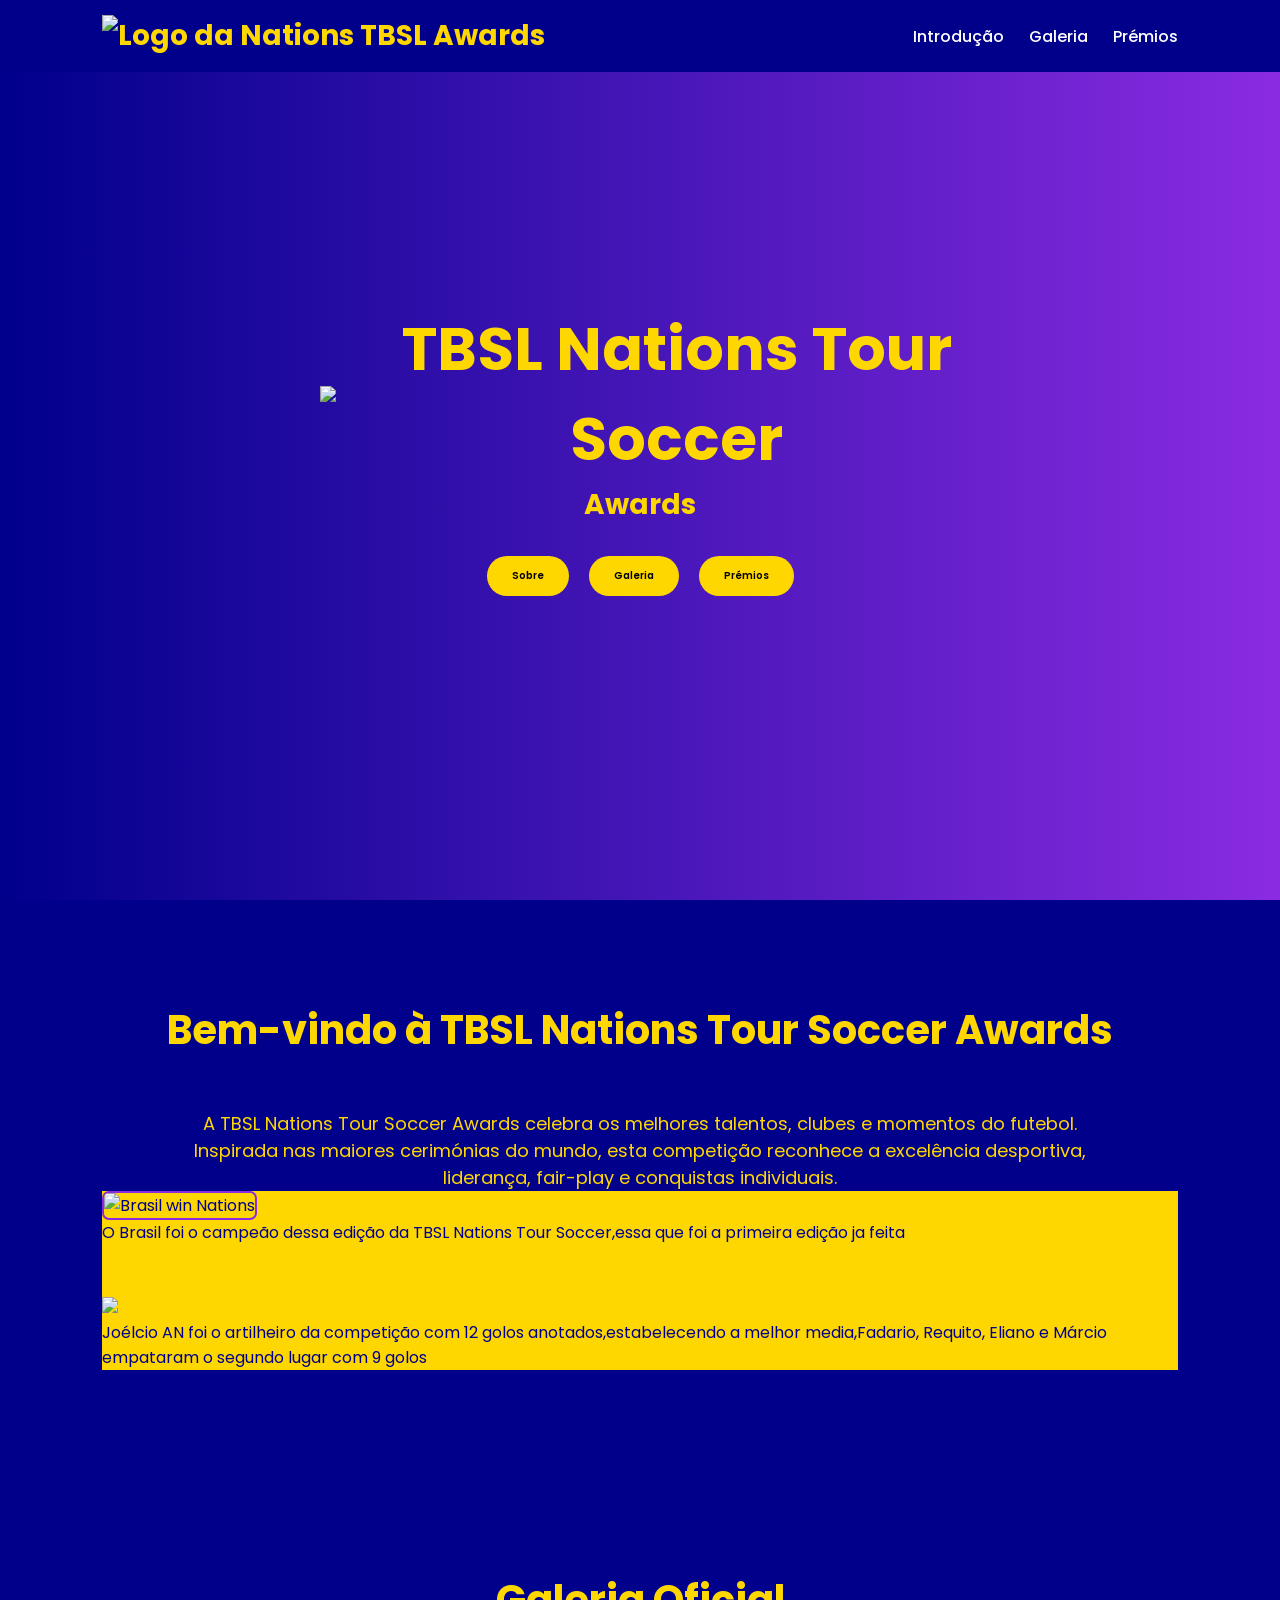
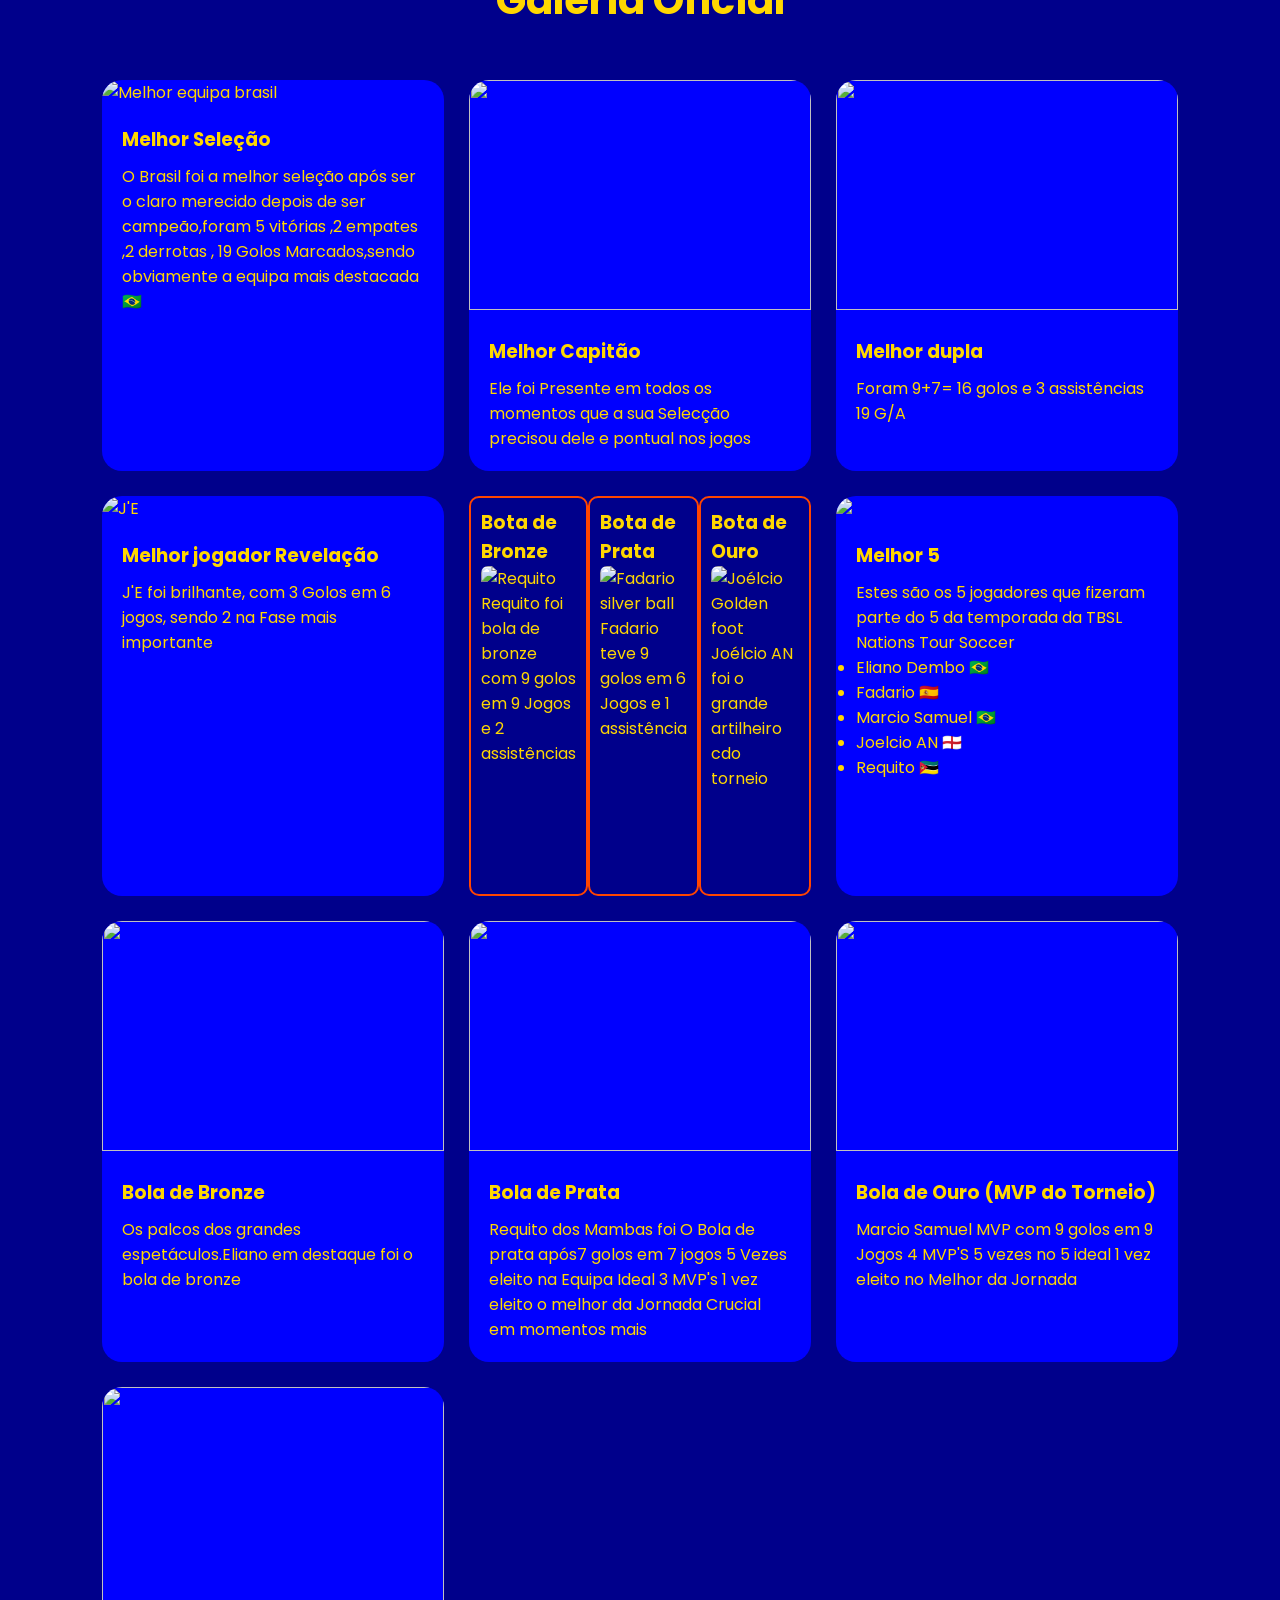
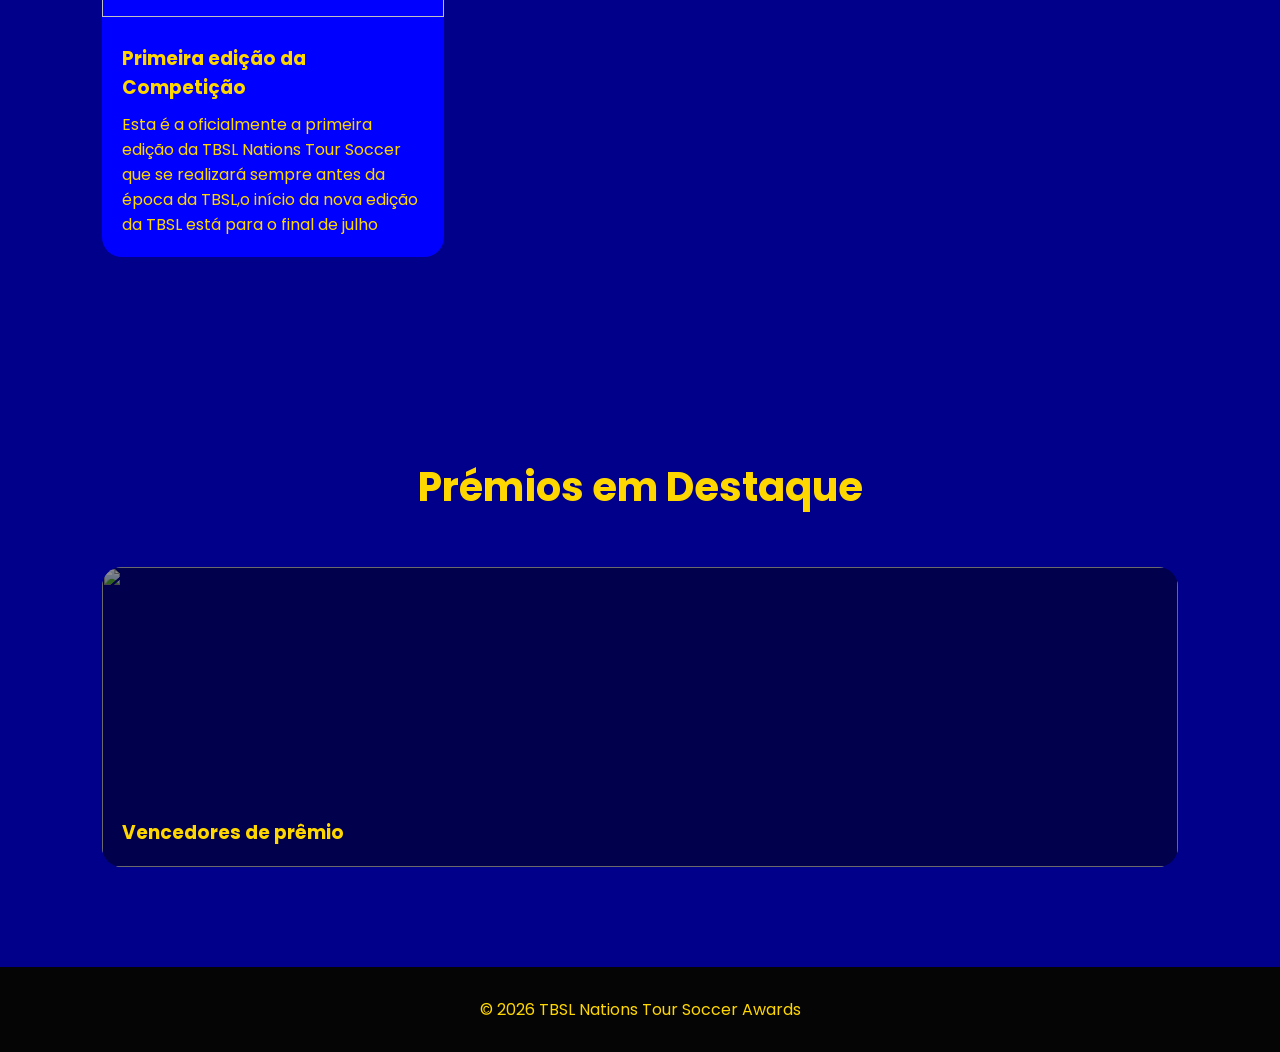
==== index.html @ addfeaa7 "Sim Repositório do site" ====
<!DOCTYPE html>
<head>
<meta charset="UTF-8">
<meta name="viewport" content="width=device-width, initial-scale=1.0">
<title>Marcio Samuel</title>
<link href="https://fonts.googleapis.com/css2?family=Poppins:wght@300;400;600;700&display=swap" rel="stylesheet">

<style>

*{

margin:0;
padding:0;
box-sizing:border-box;
font-family:'Poppins',sans-serif;
scroll-behavior:smooth;
}

    @import url('https://fonts.googleapis.com/css2?family=Oswald:wght@200..700&family=Roboto+Slab:wght@100..900&family=Slabo+27px&display=swap');
   @import url('https://fonts.googleapis.com/css2?family=Google+Sans+Code:ital,wght,MONO@0,300..800,1;1,300..800,1&family=Oswald:wght@200..700&family=Roboto+Slab:wght@100..900&family=Slabo+27px&display=swap');
        
    
body{
background:darkblue;
color:#FFD700;
overflow-x:hidden;
}

/* MENU */

header{
position:fixed;
top:0;
left:0;
width:100%;
z-index:1000;
background: darkblue;
backdrop-filter:blur(10px);
}

nav{
display:flex;
justify-content:space-between;
align-items:center;
padding:15px 8%;
}

.logo{
font-size:28px;
font-weight:700;
color:#FFD700;
}

.menu{
display:flex;
gap:25px;
}

.menu a{
text-decoration:none;
color:white;
font-weight:500;
transition:.3s;
}

.menu a:hover{
color:#FFD700;
}

/* HERO */

.hero{
    font-family: roboto slabo , sans serif;
height:100vh;
position:relative;
overflow:hidden;
font-size: 10px;
}

.slide{
position:absolute;
width:100%;
height:100%;
background-size:cover;
background-position:center;
opacity:0;
transition:1s;
}

.slide.active{
opacity:1;
}

.overlay{
position:absolute;
inset:0;
background:
linear-gradient(
to right,
transparent,
blueviolet
);
}

.hero-content{
position:absolute;
z-index:10;
top:50%;
left:50%;
transform:translate(-50%,-50%);
text-align:center;
}

.hero-content img{
width:100px;
}

#display {
    display: flex;
    align-items: center;
}

.hero-content h1{
font-size:60px;
}

.hero-content h2{
font-size:28px;
color:#FFD700;
}

/* SEÇÕES */

section{
padding:100px 8%;
}

.titulo{
text-align:center;
font-size:40px;
margin-bottom:50px;
}

/* GALERIA */

.galeria{
display:grid;
grid-template-columns:repeat(auto-fit,minmax(300px,1fr));
gap:25px;
}

.card{
background-color: blue;
border-radius:20px;
overflow:hidden;
transition:.4s;
}

.card:hover{
transform:translateY(-10px);
}

.card img{
width:100%;
height:230px;
object-fit:cover;
}

.card-content{
padding:20px;
}

.card-content h3{
margin-bottom:10px;
}

/* NAVEGAÇÃO */

.links{
display:flex;
justify-content:center;
gap:20px;
margin-top:30px;
}

.links a{
padding:12px 25px;
background:#FFD700;
color:black;
border-radius:30px;
text-decoration:none;
font-weight:600;
}

/* ÚLTIMA SECÇÃO */

.auto-grid{
display:grid;
grid-template-columns:repeat(auto-fit,minmax(250px,1fr));
gap:20px;
}

.auto-card{
height:300px;
position:relative;
border-radius:20px;
overflow:hidden;
}

.auto-card img{
width:100%;
height:100%;
object-fit:cover;
position:absolute;
}

.auto-card::after{
content:'';
position:absolute;
inset:0;
background:rgba(0,0,0,.45);
}

.auto-card .texto{
position:absolute;
z-index:2;
bottom:20px;
left:20px;
right:20px;
}

footer{
padding:30px;
text-align:center;
background:#050505;
}

#rolagem {
    display: flex;
    overflow-x: auto;
}

.item {
    height: 400px;
    width: 400px;
    border: 2px solid orangered;
    border-radius: 10px;
    padding: 10px;
}

.item img {
    height: 300px;
    border-radius: 7px;
}



</style>
</head>
<body>

<header>
<nav>

<div class="logo">
    <img src="https://image.cdn2.seaart.me/2026-06-16/d8oqrs5e878c73c06da0/6c1cae64-1724-43f5-86f3-226b8505c85c.png" alt="Logo da Nations" style="height: 40px;"> TBSL Awards</div>

<div class="menu">
<a href="#sobre">Introdução</a>
<a href="#galeria">Galeria</a>
<a href="#premios">Prémios</a>
</div>

</nav>
</header>

<section class="hero">

<div class="slide active"
style="background-image:url('https://image.cdn2.seaart.me/upload/static/20260616/3b7f1d1d55f24fa47c6619bd415372fa_high.webp');">
</div>

<div class="slide"
style="background-image:url('https://image.cdn2.seaart.me/upload/static/20260616/7c0ee36151ca1211f4cc569e66ab4d00_high.webp');">
</div>

<div class="slide"
style="background-image:url('https://image.cdn2.seaart.me/upload/static/20260616/f16b39c62af71b170a16d333e020f4d5_high.webp');">
</div>

<div class="slide" style="background-image: url('https://image.cdn2.seaart.me/upload/static/20260616/a6c55a509b63962d91083184687b2541_high.webp');">
</div>

<div class="overlay"></div>

<div class="hero-content">

    <div id="display">

<img src="https://image.cdn2.seaart.me/2026-06-16/d8oqrs5e878c73c06da0/6c1cae64-1724-43f5-86f3-226b8505c85c.png">

<h1>TBSL Nations Tour Soccer</h1> </div>

<h2>Awards</h2>

<div class="links">
<a href="#sobre">Sobre</a>
<a href="#galeria">Galeria</a>
<a href="#premios">Prémios</a>
</div>

</div>

</section>

<section id="sobre">

<h2 class="titulo">
Bem-vindo à TBSL Nations Tour Soccer Awards
</h2>

<p style="text-align:center;max-width:900px;margin:auto;font-size:18px;">
A TBSL Nations Tour Soccer Awards celebra os melhores talentos,
clubes e momentos do futebol. Inspirada nas maiores cerimónias
do mundo, esta competição reconhece a excelência desportiva,
liderança, fair-play e conquistas individuais.
</p>

<div style="background: #FFD700; color: darkblue; margin: auto; align-items: center;">
    <img src="https://image.cdn2.seaart.me/upload/static/20260616/a6c55a509b63962d91083184687b2541_high.webp" alt="Brasil win Nations" style="height: 400px; border-radius: 7px; border: 2px solid blueviolet; margin: auto;">
    <br><p>O Brasil foi o campeão dessa edição da TBSL Nations Tour Soccer,essa que foi a primeira edição ja feita</p>
    <br><br><img src="https://image.cdn2.seaart.me/upload/static/20260616/7c0ee36151ca1211f4cc569e66ab4d00_high.webp" style="height: 400px; border:10px; border-radius:  2px solid red;">
    <br><p>Joélcio AN foi o artilheiro da competição com 12 golos anotados,estabelecendo a melhor media,Fadario, Requito, Eliano e Márcio empataram o segundo lugar com 9 golos</p>
</div>

</section>

<section id="galeria">

<h2 class="titulo">Galeria Oficial</h2>

<div class="galeria">

<div class="card">
<img src="https://image.cdn2.seaart.me/upload/static/20260616/8b36af1a715fad812eec3ecf01ec4d01_high.webp" alt="Melhor equipa brasil">
<div class="card-content">
<h3>Melhor Seleção</h3>
<p>O Brasil foi a melhor seleção após ser o claro merecido depois de ser campeão,foram 5 vitórias ,2 empates ,2 derrotas , 19 Golos Marcados,sendo obviamente a equipa mais destacada 🇧🇷</p>
</div>
</div>

<div class="card">
<img src="https://image.cdn2.seaart.me/upload/static/20260616/4d0bed6e38ba71cbecd0a58436b9fc4d_high.webp">
<div class="card-content">
<h3>Melhor Capitão</h3>
<p>Ele foi Presente em todos os momentos que a sua Selecção precisou dele e pontual nos jogos</p>
</div>
</div>

<div class="card">
<img src="https://image.cdn2.seaart.me/upload/static/20260616/990a295816dd118031be8ba6d2ce56b5_high.webp">
<div class="card-content">
<h3>Melhor dupla</h3>
<p>Foram 9+7= 16 golos e 3 assistências 19 G/A</p>
</div>
</div>

<div class="card">
    <img src="https://image.cdn2.seaart.me/upload/static/20260616/e6e8312fa5ef79ddfc52261b27bc8d9b_high.webp" alt="J'E">
    <div class="card-content">
        <h3>Melhor jogador Revelação</h3>
        <p>J'E foi brilhante, com 3 Golos em 6 jogos, sendo 2 na Fase mais importante</p>
    </div>
</div>

<div id="rolagem">
<div class="item">
    <h3>Bota de Bronze</h3>
    <img src="https://image.cdn2.seaart.me/upload/static/20260616/974cd07153d3d3a355ab8bf51283a0d4_high.webp" alt="Requito">
    <p>Requito foi bola de bronze com 9 golos em 9 Jogos e 2 assistências</p>
</div>
<div class="item">
    <h3>Bota de Prata</h3>
    <img src="https://image.cdn2.seaart.me/upload/static/20260616/56a147e8be804591c4132b300a70f790_high.webp" alt="Fadario silver ball">
    <p>Fadario teve 9 golos em 6 Jogos e 1 assistência</p>
</div>
<div class="item">
    <h3>Bota de Ouro</h3>
    <img src="https://image.cdn2.seaart.me/upload/static/20260616/d17fb427ad3b6671ea3c74028ab2b6a1_high.webp" alt="Joélcio Golden foot">
    <p> Joélcio AN foi o grande artilheiro cdo torneio</p>
</div>
</div>

<div class="card">
<img src="https://image.cdn2.seaart.me/upload/static/20260616/e3aaa83a4bae5a6068ee4468e788cf8f_high.webp" style="height: 480px; width: auto; margin: auto;">
<div class="card-content">
<h3>Melhor 5</h3>
<p>Estes são os 5 jogadores que fizeram parte do 5 da temporada da TBSL Nations Tour Soccer</p>
<ul>
  <li>Eliano Dembo 🇧🇷</li>
  <li>Fadario 🇪🇸</li>
  <li>Marcio Samuel 🇧🇷</li>
  <li>Joelcio AN 🏴󠁧󠁢󠁥󠁮󠁧󠁿</li>
  <li>Requito 🇲🇿</li>
</ul>
</div>
</div>

<div class="card">
<img src="https://image.cdn2.seaart.me/upload/static/20260616/9fcc250d022c0964c676d45895e63a22_high.webp">
<div class="card-content">
<h3>Bola de Bronze</h3>
<p>Os palcos dos grandes espetáculos.Eliano em destaque foi o bola de bronze</p>
</div>
</div>

<div class="card">
<img src="https://image.cdn2.seaart.me/upload/static/20260616/e006d8dc94e401d881410cd1abcd2c83_high.webp">
<div class="card-content">
<h3>Bola de Prata</h3>
<p>Requito dos Mambas foi O Bola de prata após7 golos em 7 jogos 
    5 Vezes eleito na Equipa Ideal 
    3 MVP's
    1 vez eleito o melhor da Jornada 
    Crucial em momentos mais
</p>
</div>
</div>

<div class="card">
<img src="https://image.cdn2.seaart.me/upload/static/20260616/bc3f6921f4aef22abfaf7070ebc181cf_high.webp">
<div class="card-content">
<h3>Bola de Ouro (MVP do Torneio)</h3>
<p> Marcio Samuel MVP com 9 golos em 9 Jogos 
    4 MVP'S 
    5 vezes no 5 ideal 
    1 vez eleito no Melhor da Jornada
</p>
</div>
</div>

<div class="card">
<img src="https://encrypted-tbn0.gstatic.com/images?q=tbn:ANd9GcSkMschWTYIMRlkD9vo9xuIAuluvnCZwiaM-tPxA1aolmIuF39krVmTD5o&s=10">
<div class="card-content">
<h3>Primeira edição da Competição</h3>
<p>Esta é a oficialmente a primeira edição da TBSL Nations Tour Soccer que se realizará sempre antes da época da TBSL,o início da nova edição da TBSL está para o final de julho</p>
</div>
</div>

</div>

</section>

<section id="premios">

<h2 class="titulo">Prémios em Destaque</h2>

<div class="auto-grid">

<div class="auto-card">
<img class="auto-img">
<div class="texto">
<h3>Vencedores de prêmio</h3>
</div>

</div>

</section>

<footer>
© 2026 TBSL Nations Tour Soccer Awards
</footer>

<script>

/* SLIDER */

const slides=document.querySelectorAll('.slide');
let atual=0;

setInterval(()=>{

slides[atual].classList.remove('active');

atual=(atual+1)%slides.length;

slides[atual].classList.add('active');

},3000);

/* CARDS AUTOMÁTICOS */

const imagens=[

'https://static01.nyt.com/athletic/uploads/wp/2025/01/30113739/kaoru-mitoma-bha-scaled-e1738255090351.jpg',
'https://encrypted-tbn0.gstatic.com/images?q=tbn:ANd9GcQi5UxqRjc2ps_DdMnqavrXdFQ2CMS_q7MGnSGuQdIMBQ&s=10,',
'https://encrypted-tbn0.gstatic.com/images?q=tbn:ANd9GcQn0Yn6NupSbJrz75Y9FRdz7_4Z4C5tWPc1pR6XS5dmuw&s=10',
'https://encrypted-tbn0.gstatic.com/images?q=tbn:ANd9GcSIkJ8Ub8EGy7Qs3PC44KIT-5F6YqjNxKAIQ3KN_4ddlg&s',
'https://encrypted-tbn0.gstatic.com/images?q=tbn:ANd9GcQoFk0QrrxIOkl7O9JIcbUrr3SasMBRAxwOUWvw8sa2NQ&s=10',
'https://image.cdn2.seaart.me/upload/static/20260616/7c0ee36151ca1211f4cc569e66ab4d00_high.webp'

];

const cards=document.querySelectorAll('.auto-img');

function trocar(){

cards.forEach(card=>{

let random=Math.floor(
Math.random()*imagens.length
);

card.src=imagens[random];

});

}

trocar();

setInterval(trocar,2000);

</script>

</body>
</html>
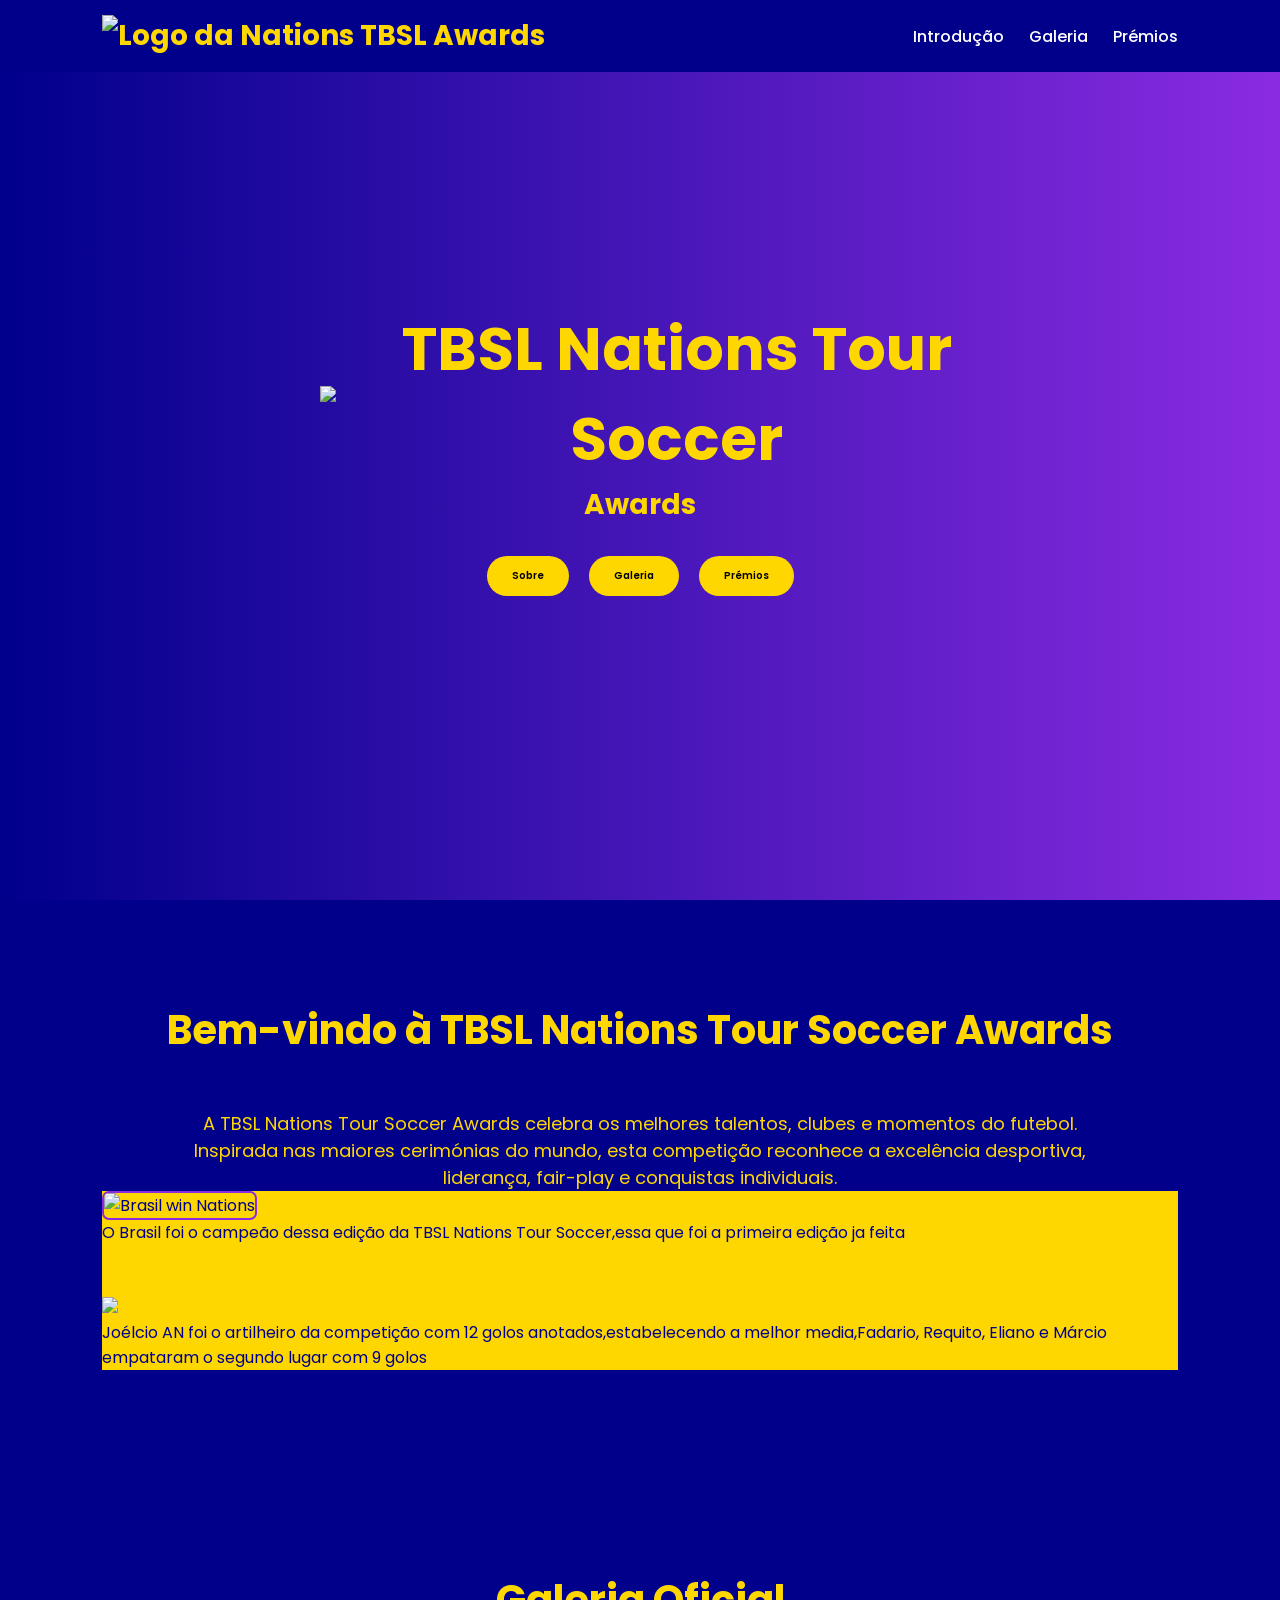
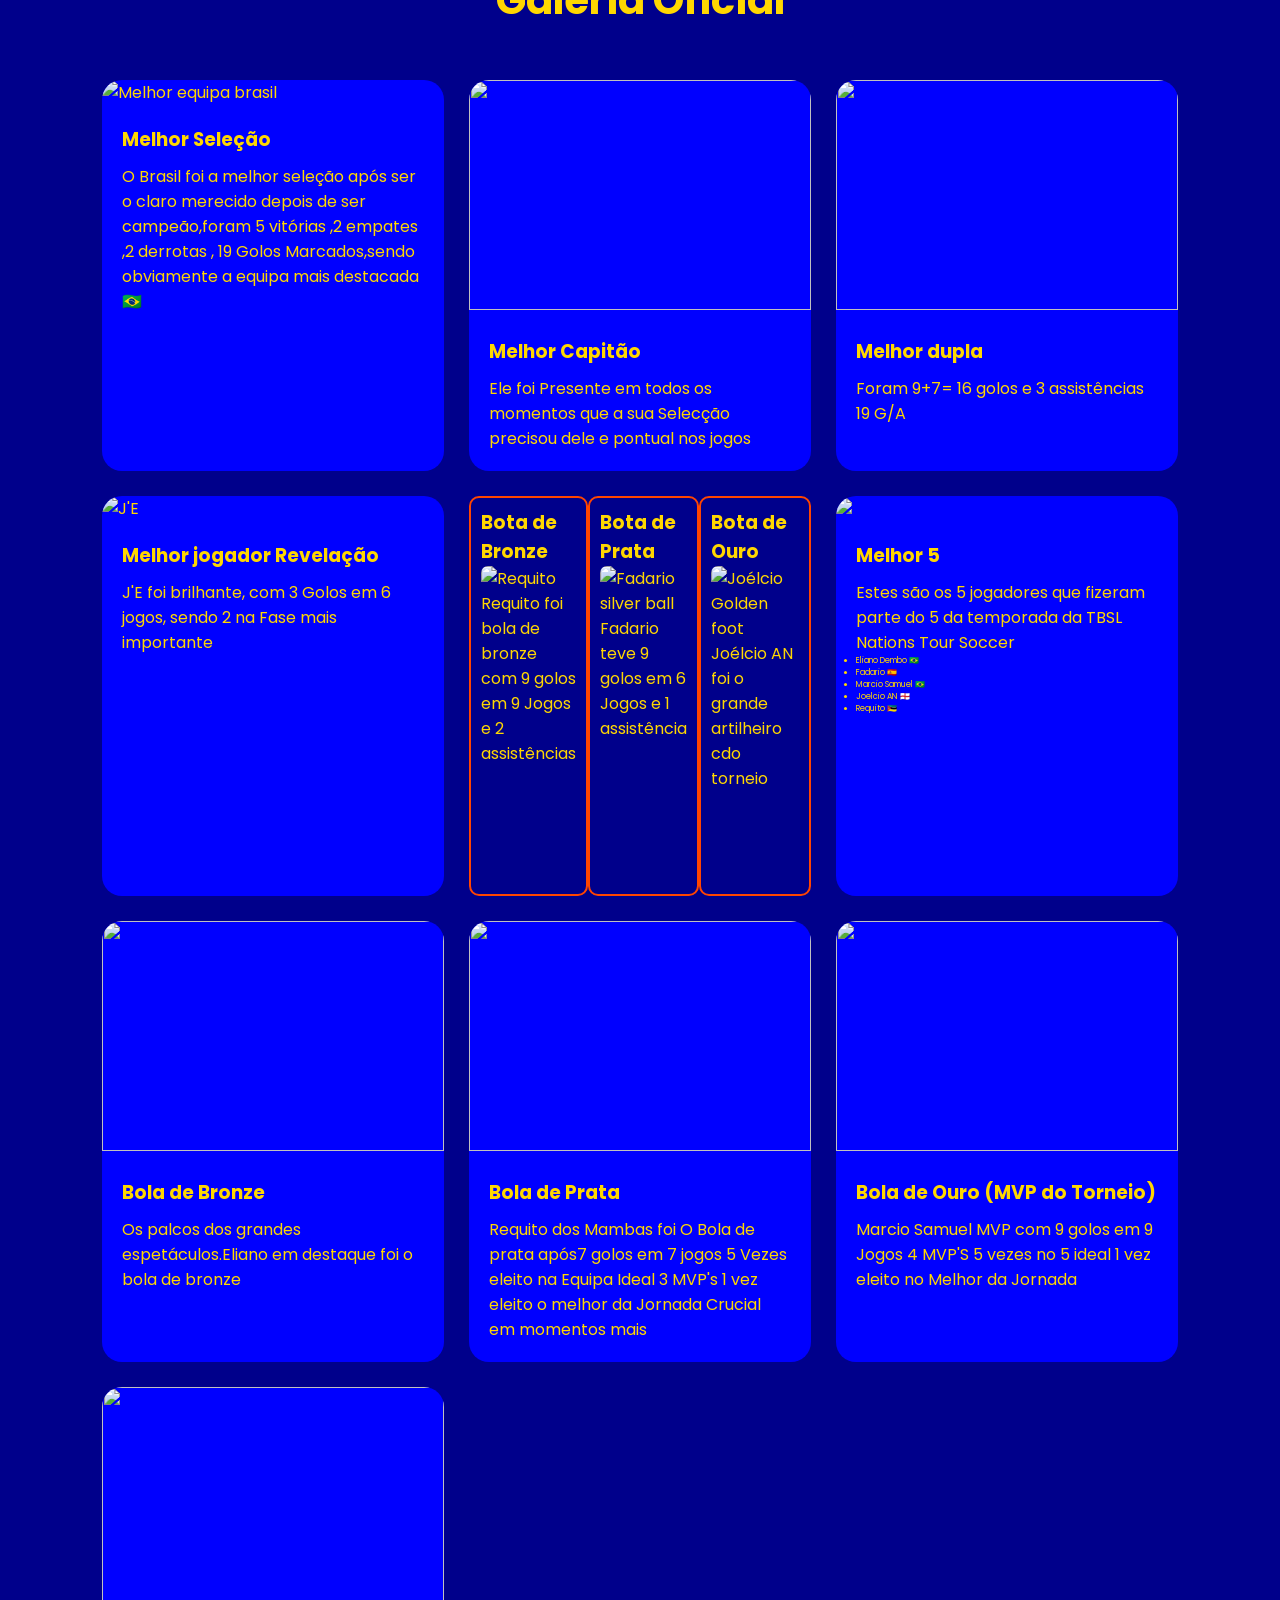
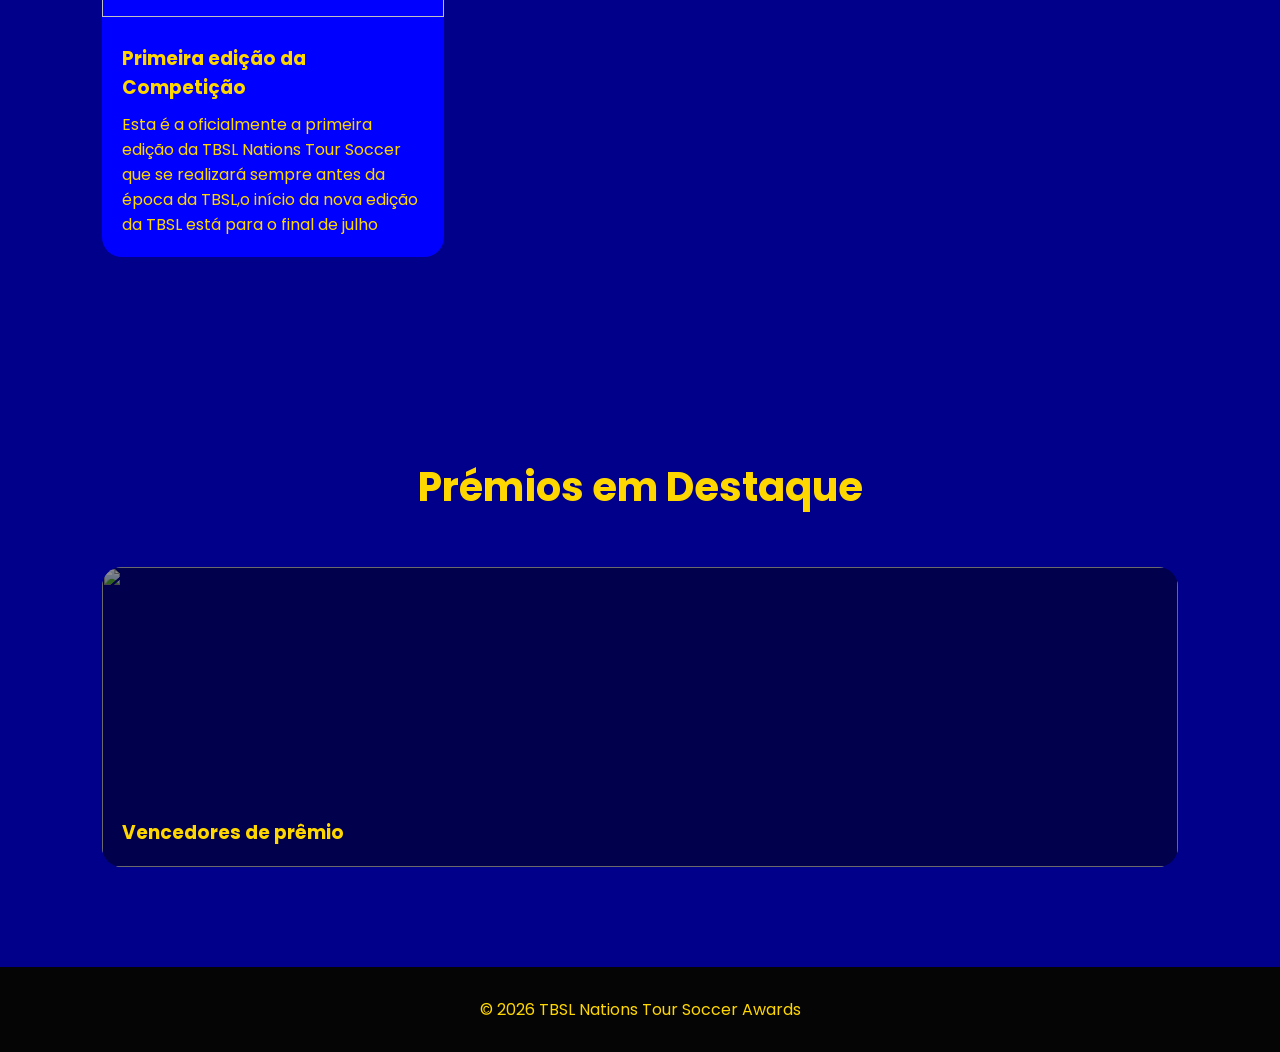
==== commit 17618cce: "editando a fonte" ====
--- a/index.html
+++ b/index.html
@@ -70,7 +70,7 @@
 /* HERO */
 
 .hero{
-    font-family: roboto slabo , sans serif;
+    font-family: google sans, Roboto slabo, 'Gill Sans', 'Gill Sans MT', Calibri, 'Trebuchet MS', sans-serif;
 height:100vh;
 position:relative;
 overflow:hidden;
@@ -170,6 +170,11 @@
 padding:20px;
 }
 
+.card ul {
+    font-family: Verdana, Geneva, Tahoma, sans-serif;
+    font-size: 8px;
+}
+
 .card-content h3{
 margin-bottom:10px;
 }
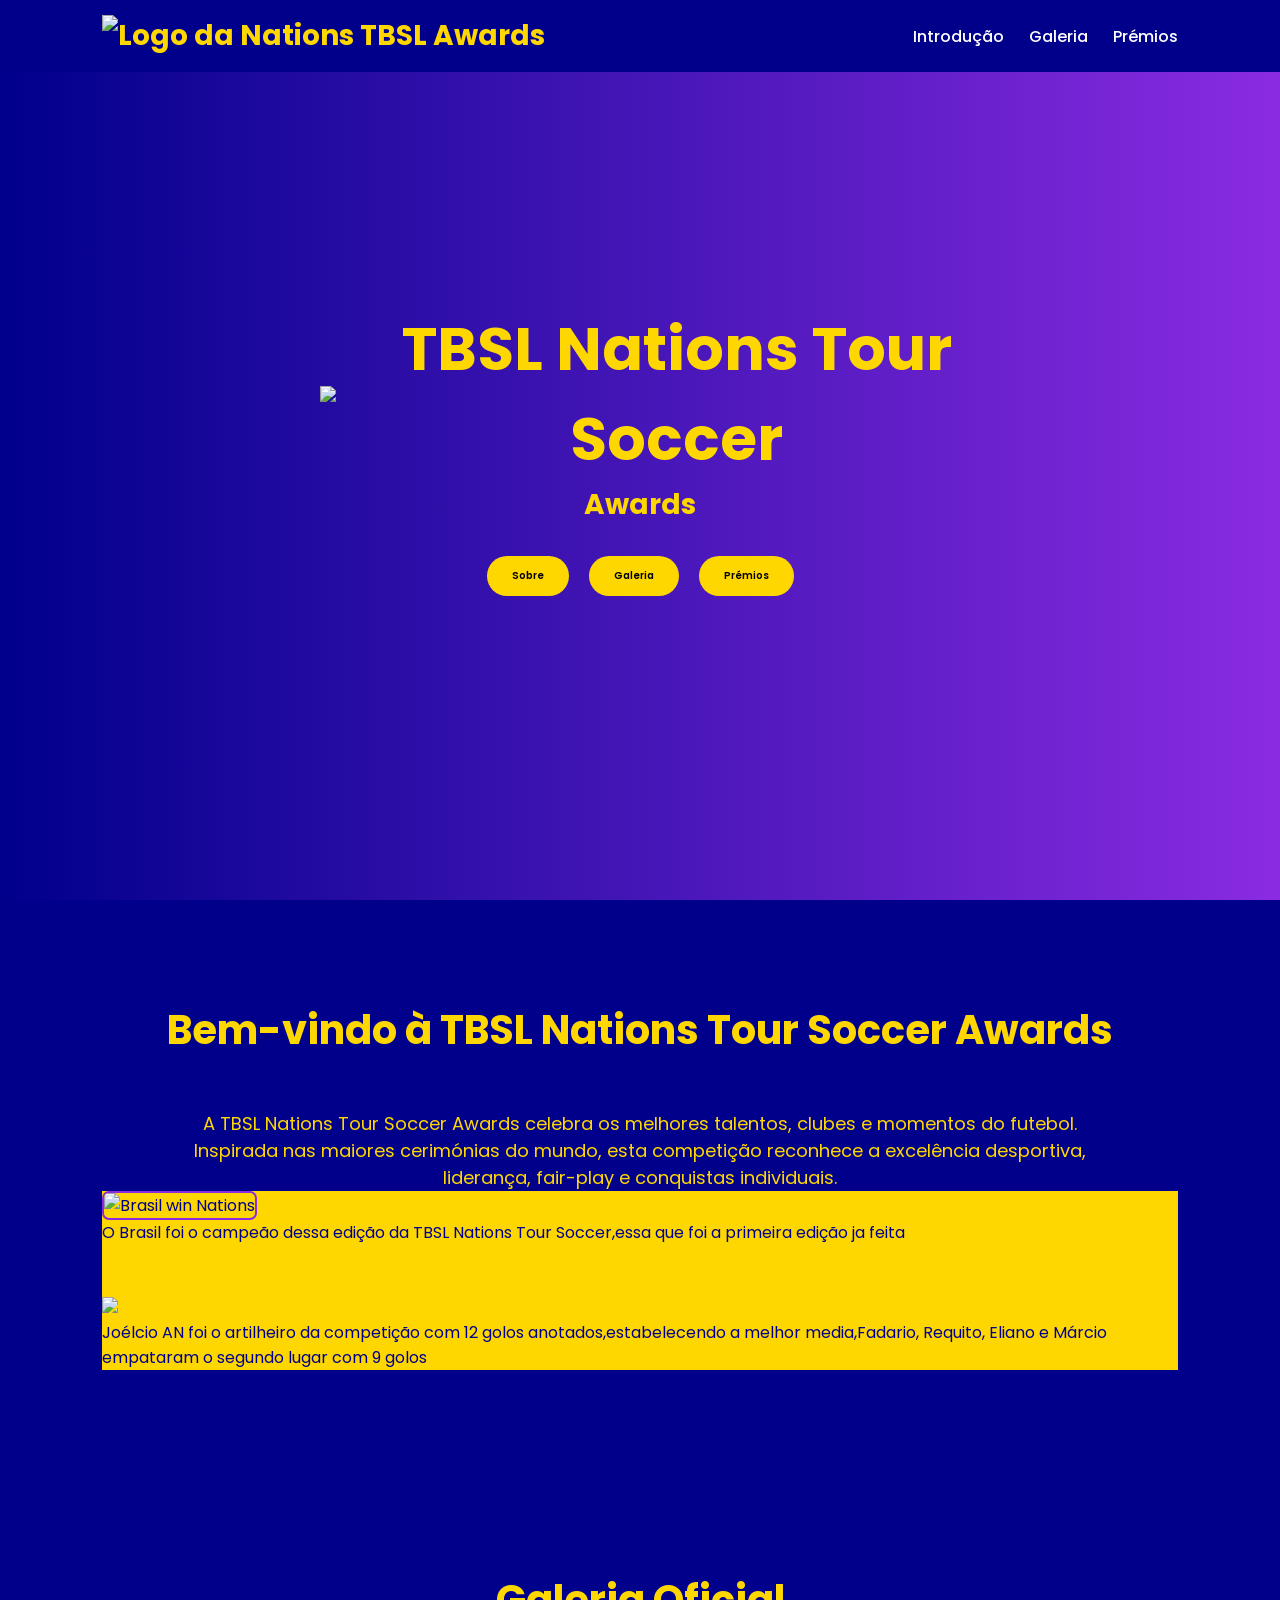
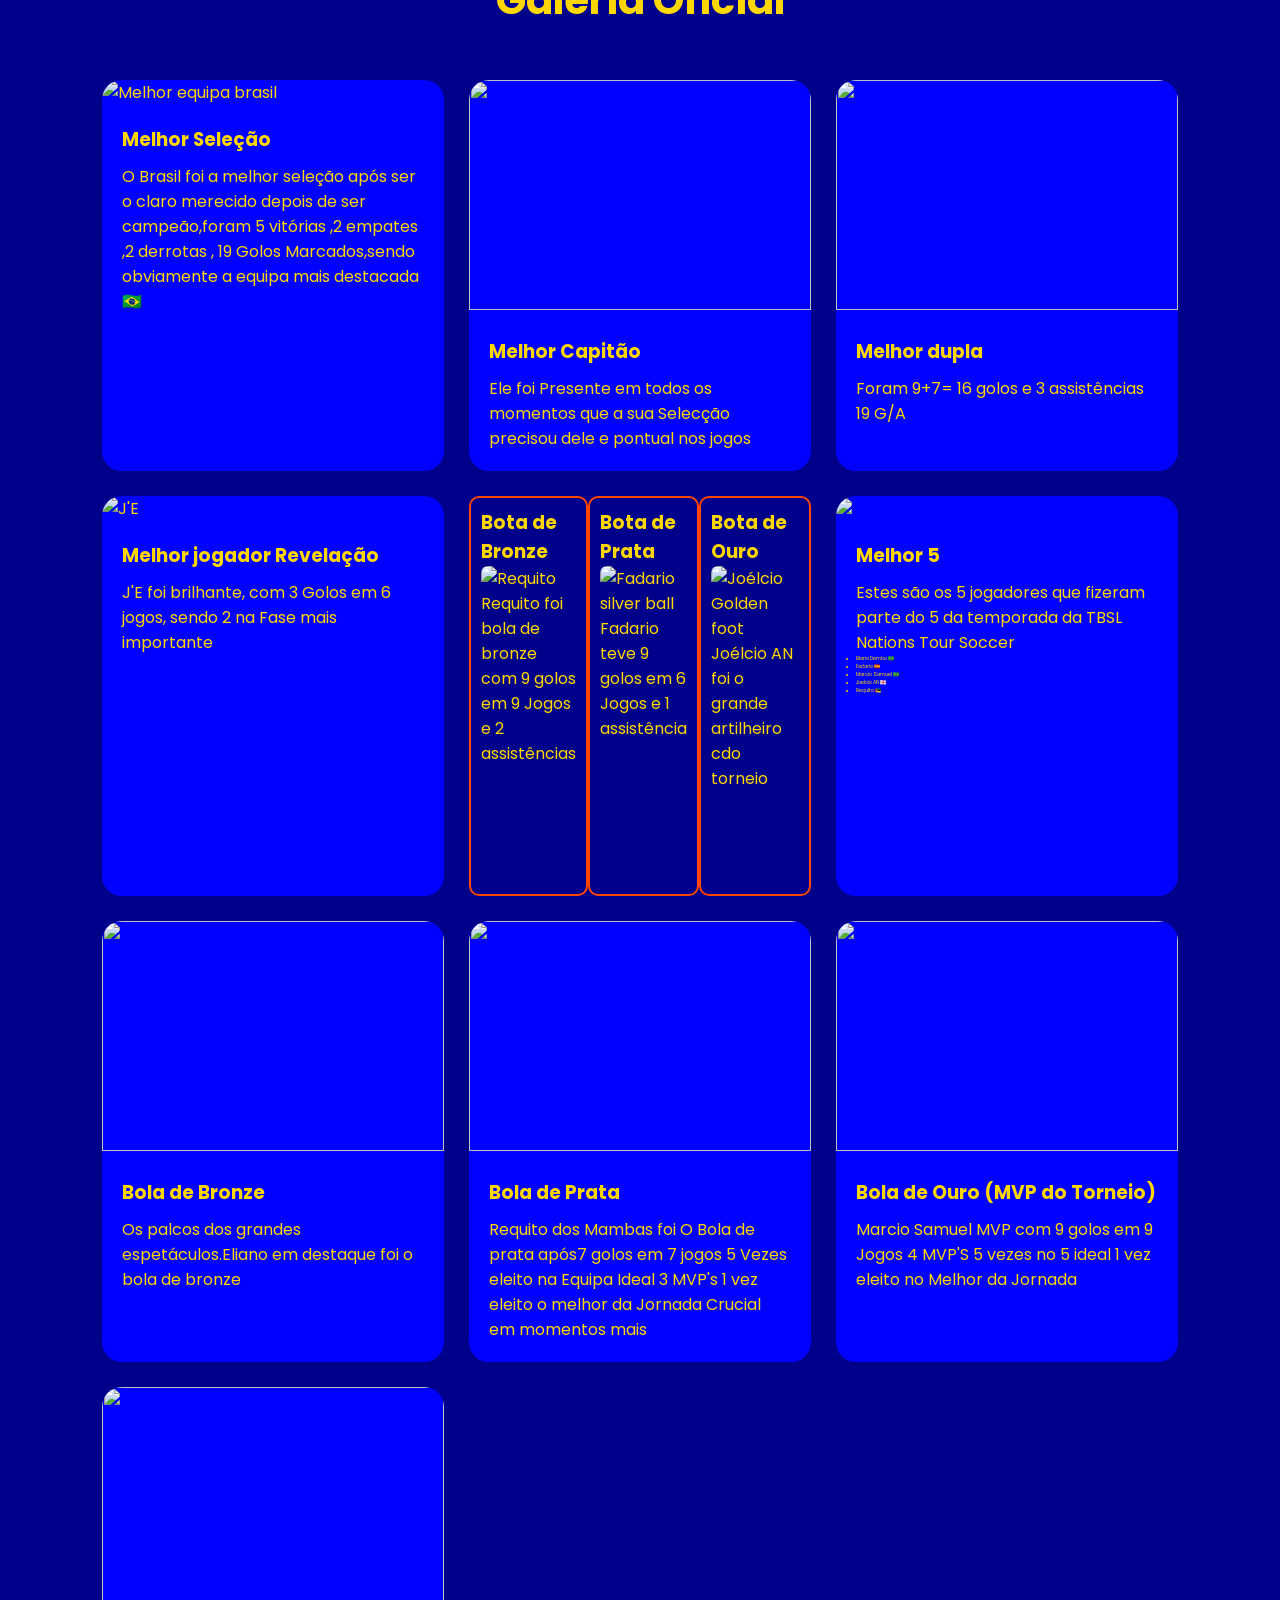
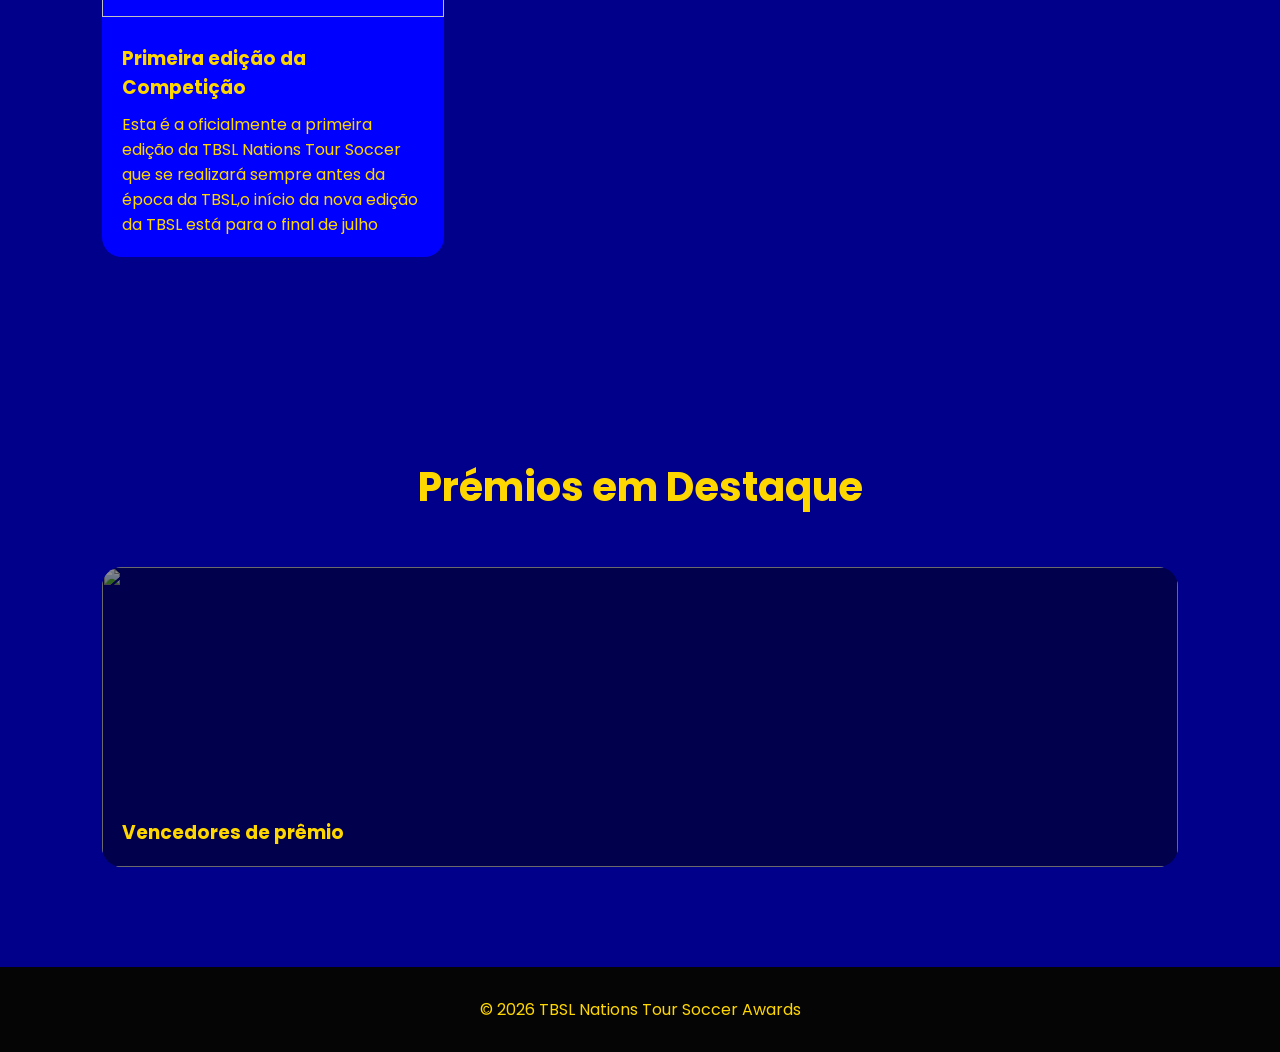
==== commit f27eb1f1: "editar o ul" ====
--- a/index.html
+++ b/index.html
@@ -172,7 +172,7 @@
 
 .card ul {
     font-family: Verdana, Geneva, Tahoma, sans-serif;
-    font-size: 8px;
+    font-size: 5px;
 }
 
 .card-content h3{
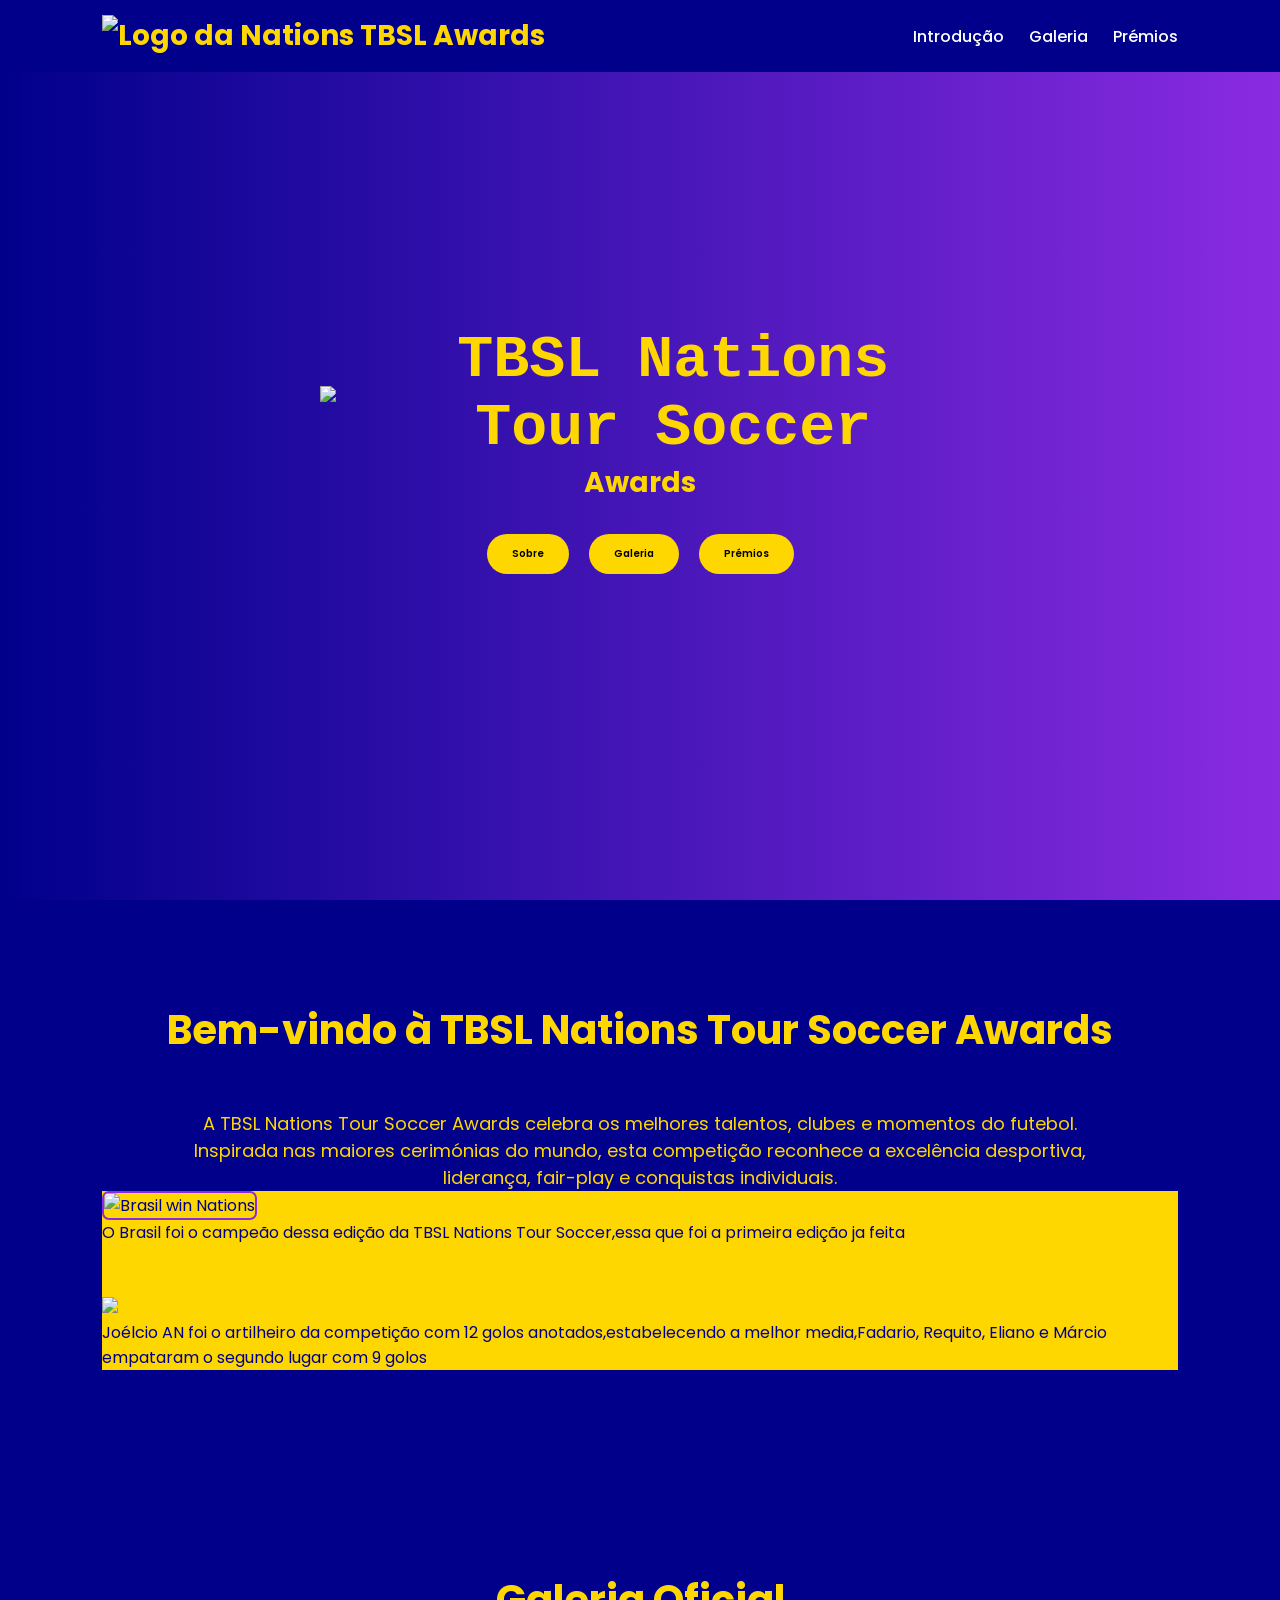
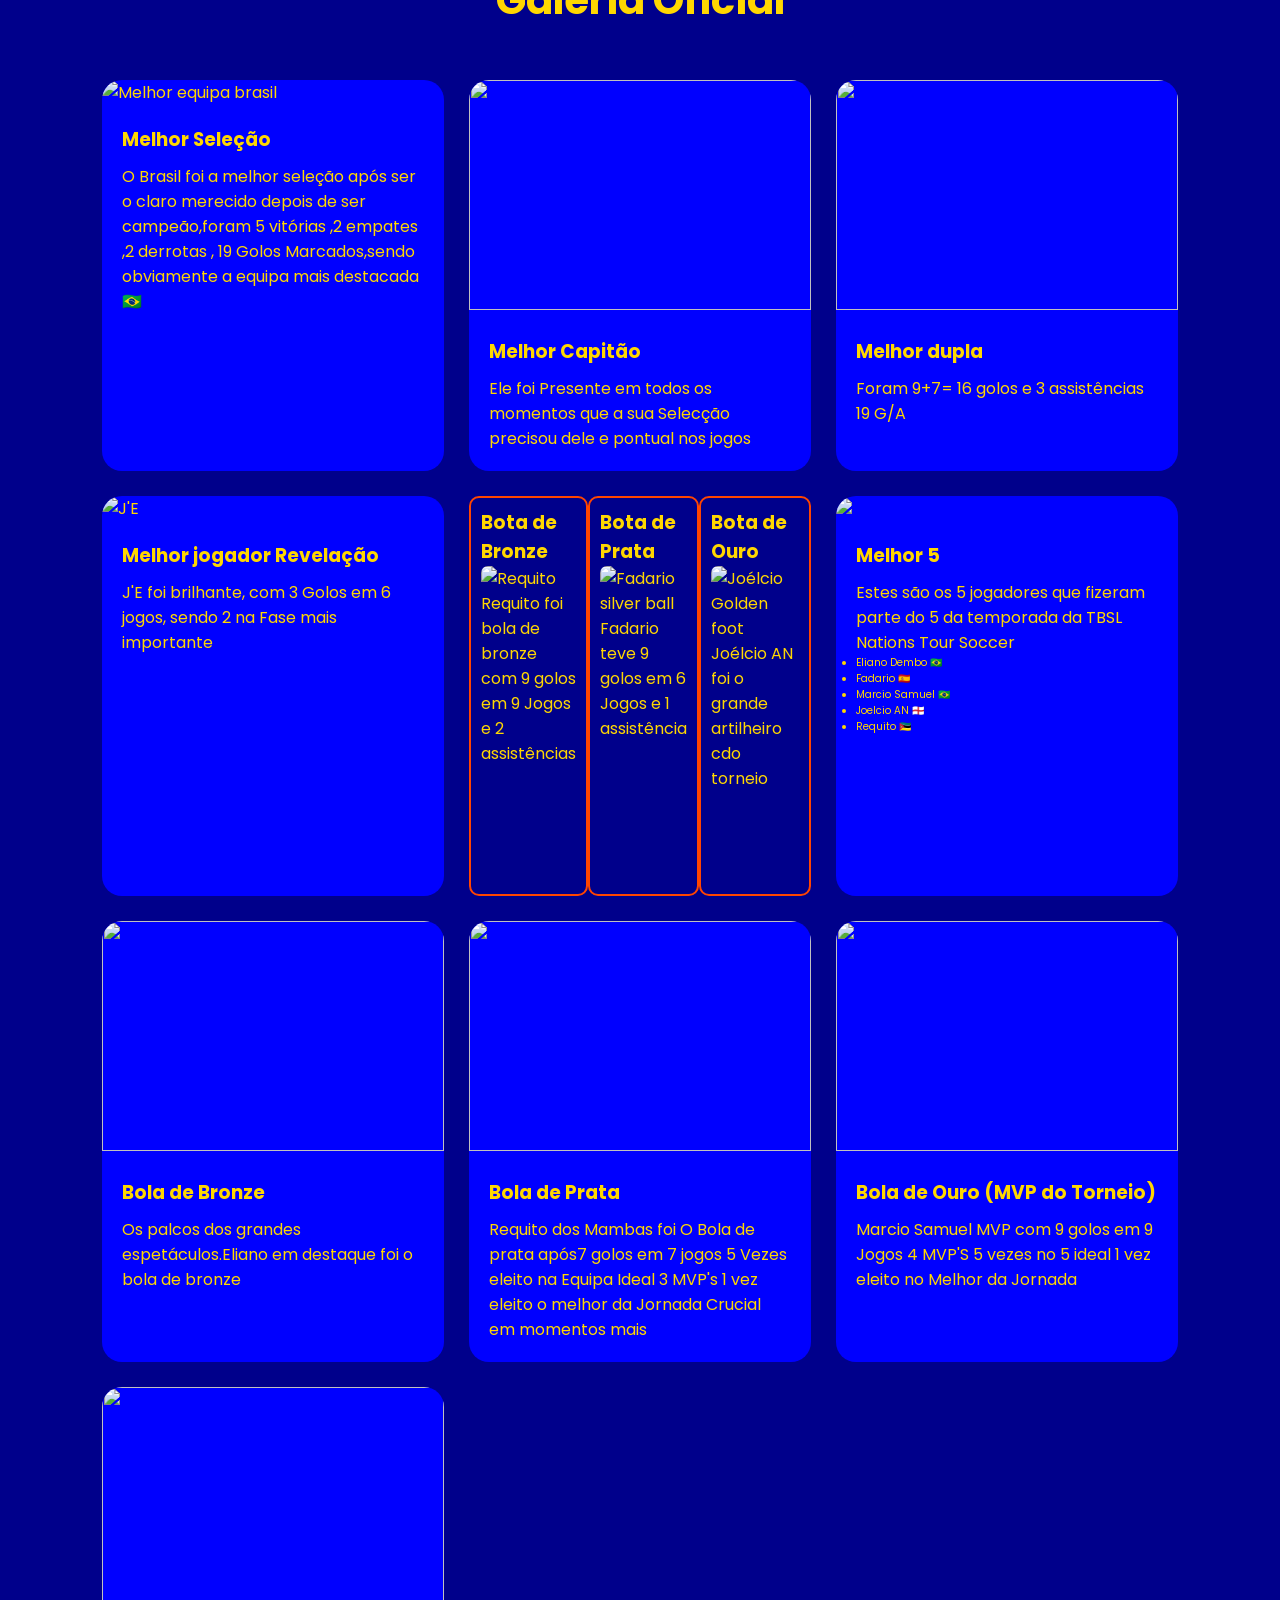
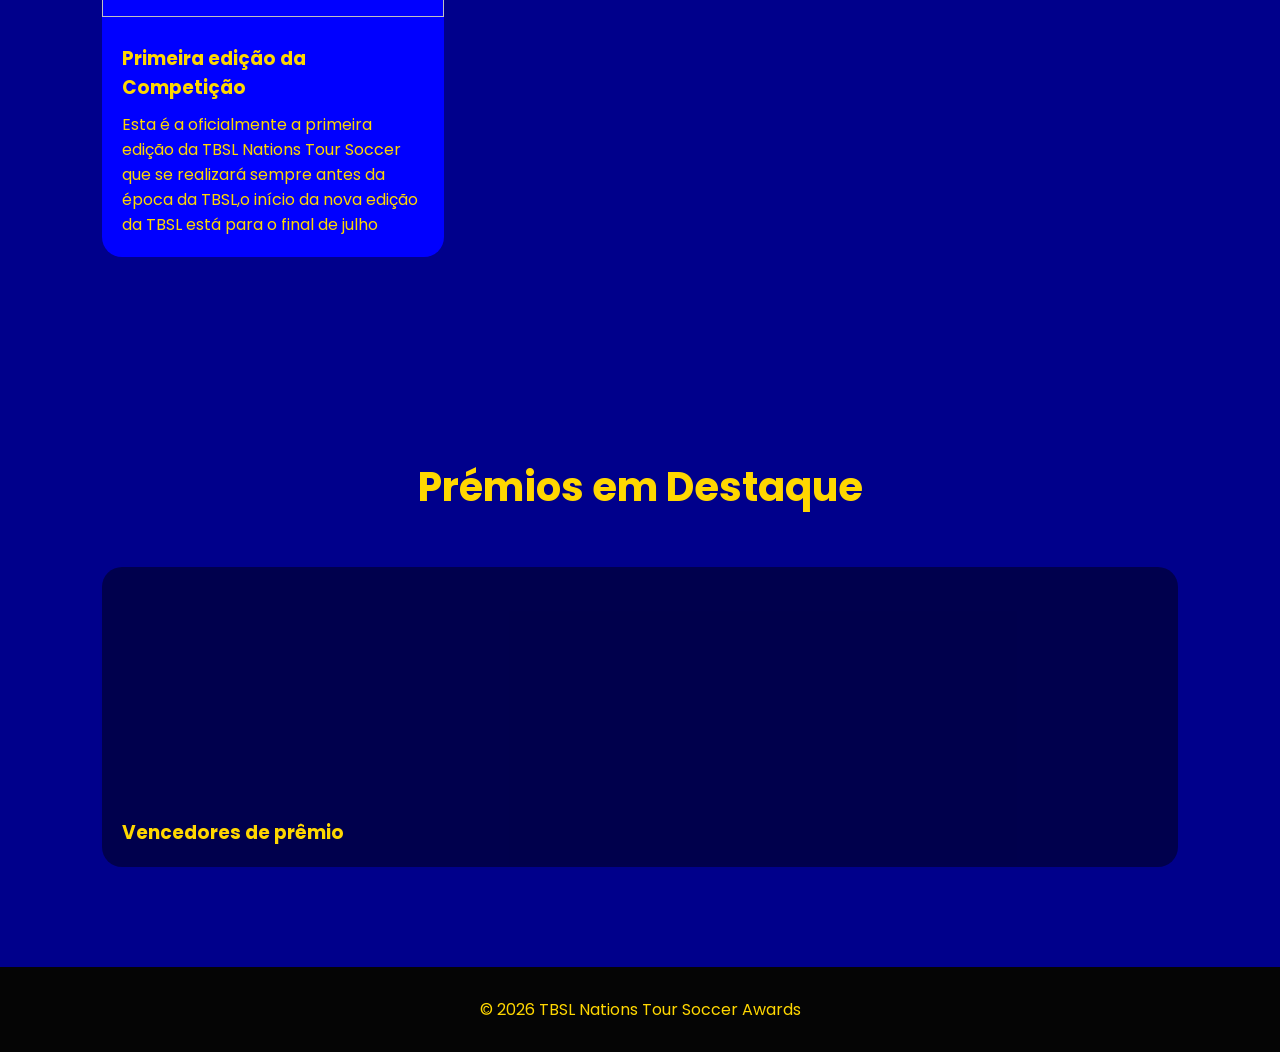
==== commit b7a35bbf: "melhorando o ul" ====
--- a/index.html
+++ b/index.html
@@ -172,7 +172,7 @@
 
 .card ul {
     font-family: Verdana, Geneva, Tahoma, sans-serif;
-    font-size: 5px;
+    font-size: 10px;
 }
 
 .card-content h3{
@@ -304,7 +304,7 @@
 
 <img src="https://image.cdn2.seaart.me/2026-06-16/d8oqrs5e878c73c06da0/6c1cae64-1724-43f5-86f3-226b8505c85c.png">
 
-<h1>TBSL Nations Tour Soccer</h1> </div>
+<h1 style="font-family: 'Courier New', Courier, monospace;">TBSL Nations Tour Soccer</h1> </div>
 
 <h2>Awards</h2>
 
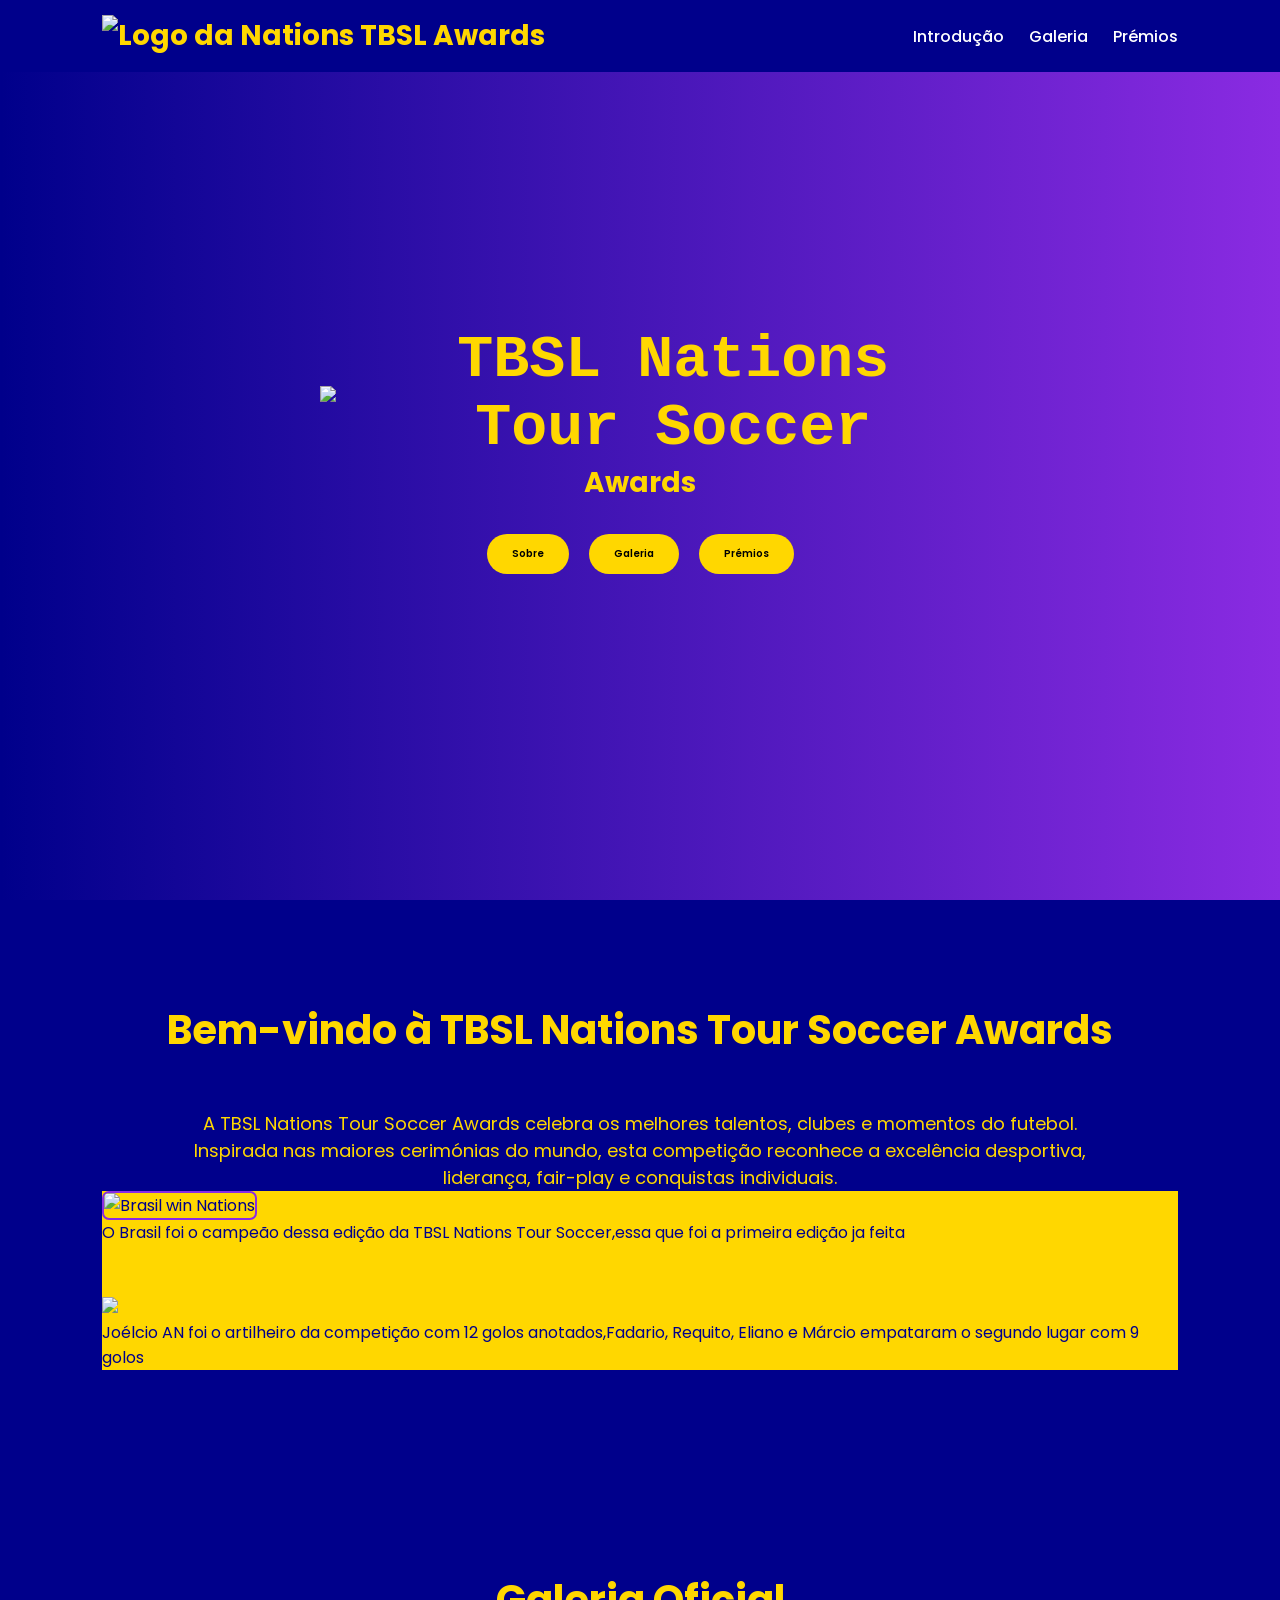
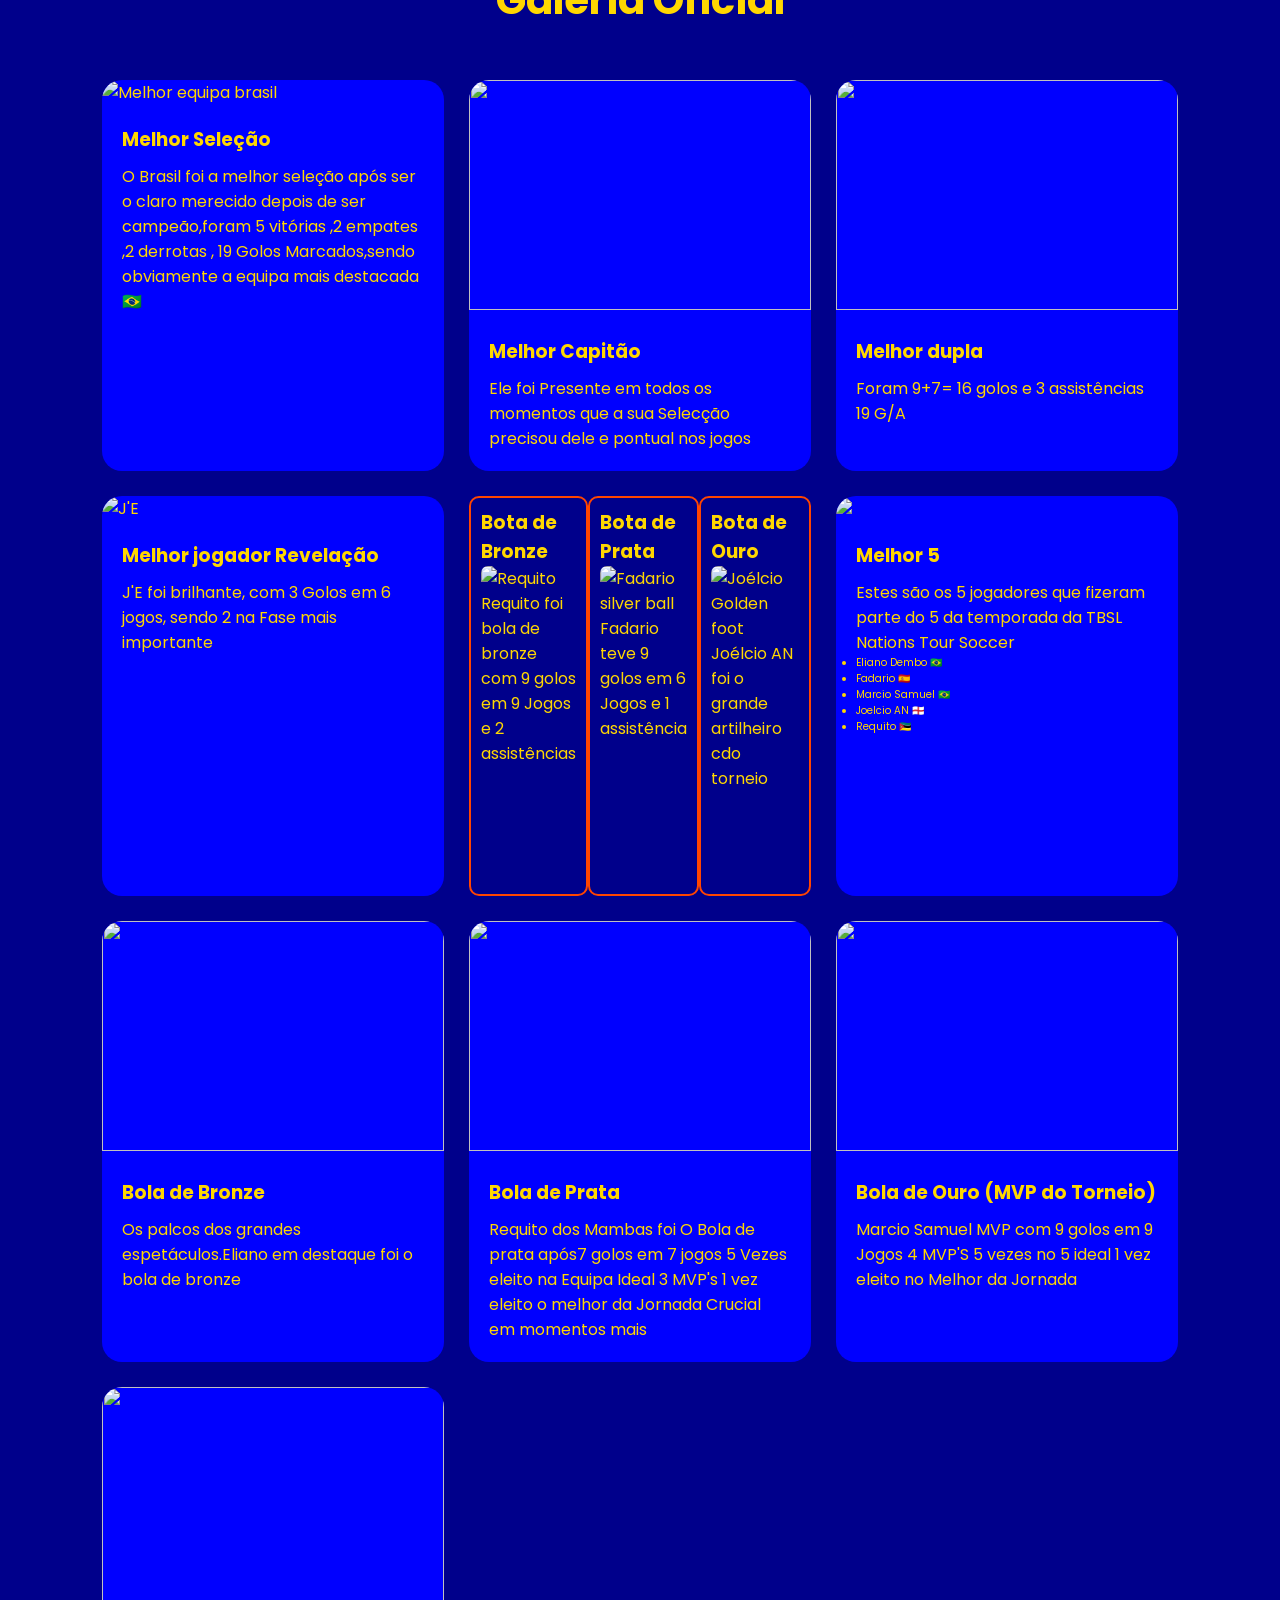
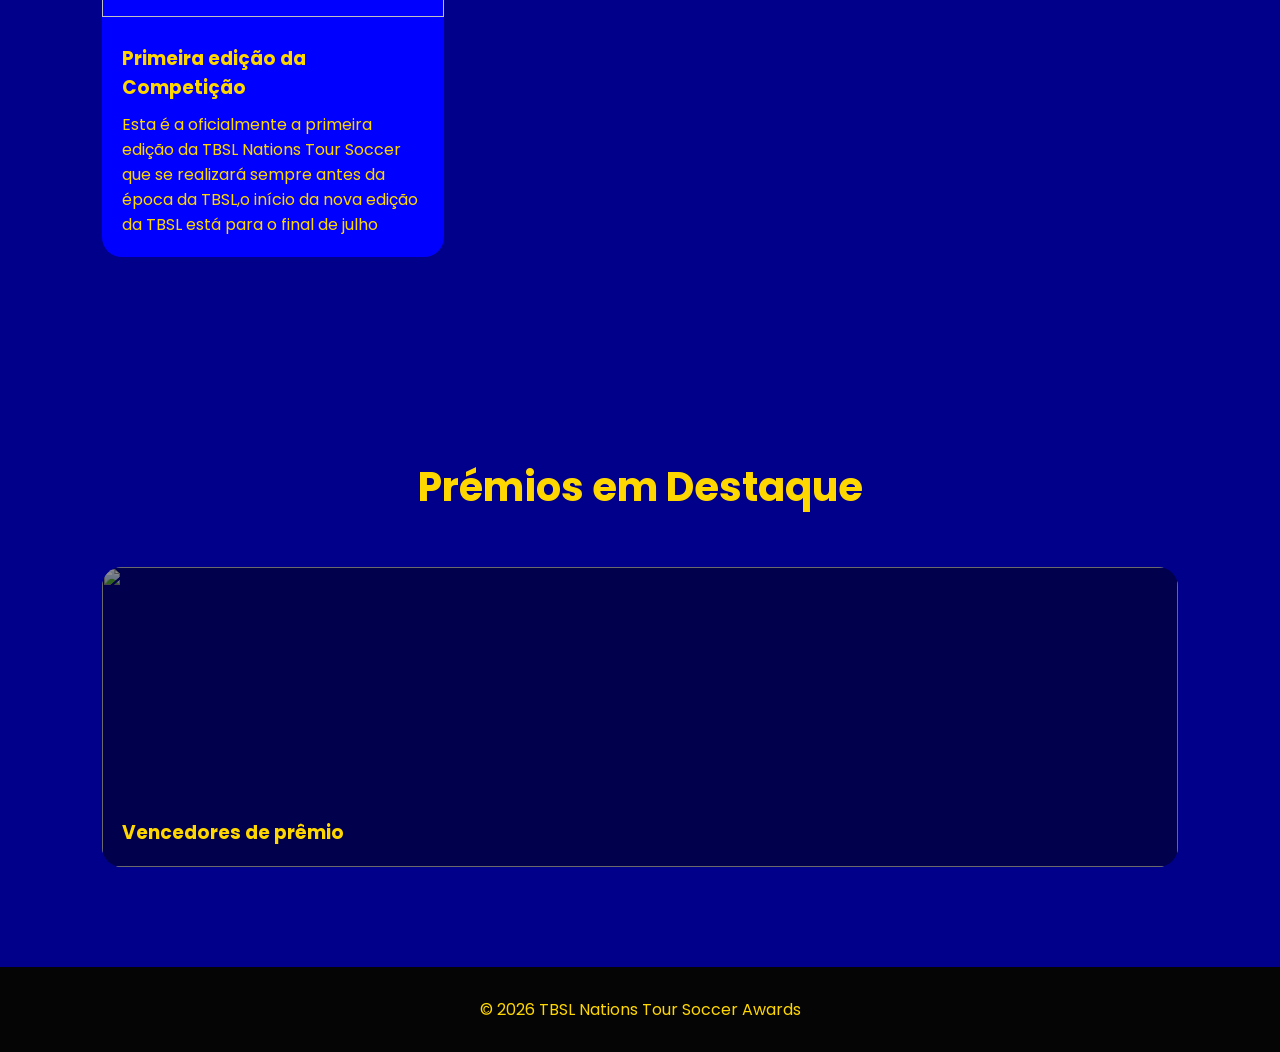
==== commit b27b9c06: "alterações básicas" ====
--- a/index.html
+++ b/index.html
@@ -335,7 +335,7 @@
     <img src="https://image.cdn2.seaart.me/upload/static/20260616/a6c55a509b63962d91083184687b2541_high.webp" alt="Brasil win Nations" style="height: 400px; border-radius: 7px; border: 2px solid blueviolet; margin: auto;">
     <br><p>O Brasil foi o campeão dessa edição da TBSL Nations Tour Soccer,essa que foi a primeira edição ja feita</p>
     <br><br><img src="https://image.cdn2.seaart.me/upload/static/20260616/7c0ee36151ca1211f4cc569e66ab4d00_high.webp" style="height: 400px; border:10px; border-radius:  2px solid red;">
-    <br><p>Joélcio AN foi o artilheiro da competição com 12 golos anotados,estabelecendo a melhor media,Fadario, Requito, Eliano e Márcio empataram o segundo lugar com 9 golos</p>
+    <br><p>Joélcio AN foi o artilheiro da competição com 12 golos anotados,Fadario, Requito, Eliano e Márcio empataram o segundo lugar com 9 golos</p>
 </div>
 
 </section>
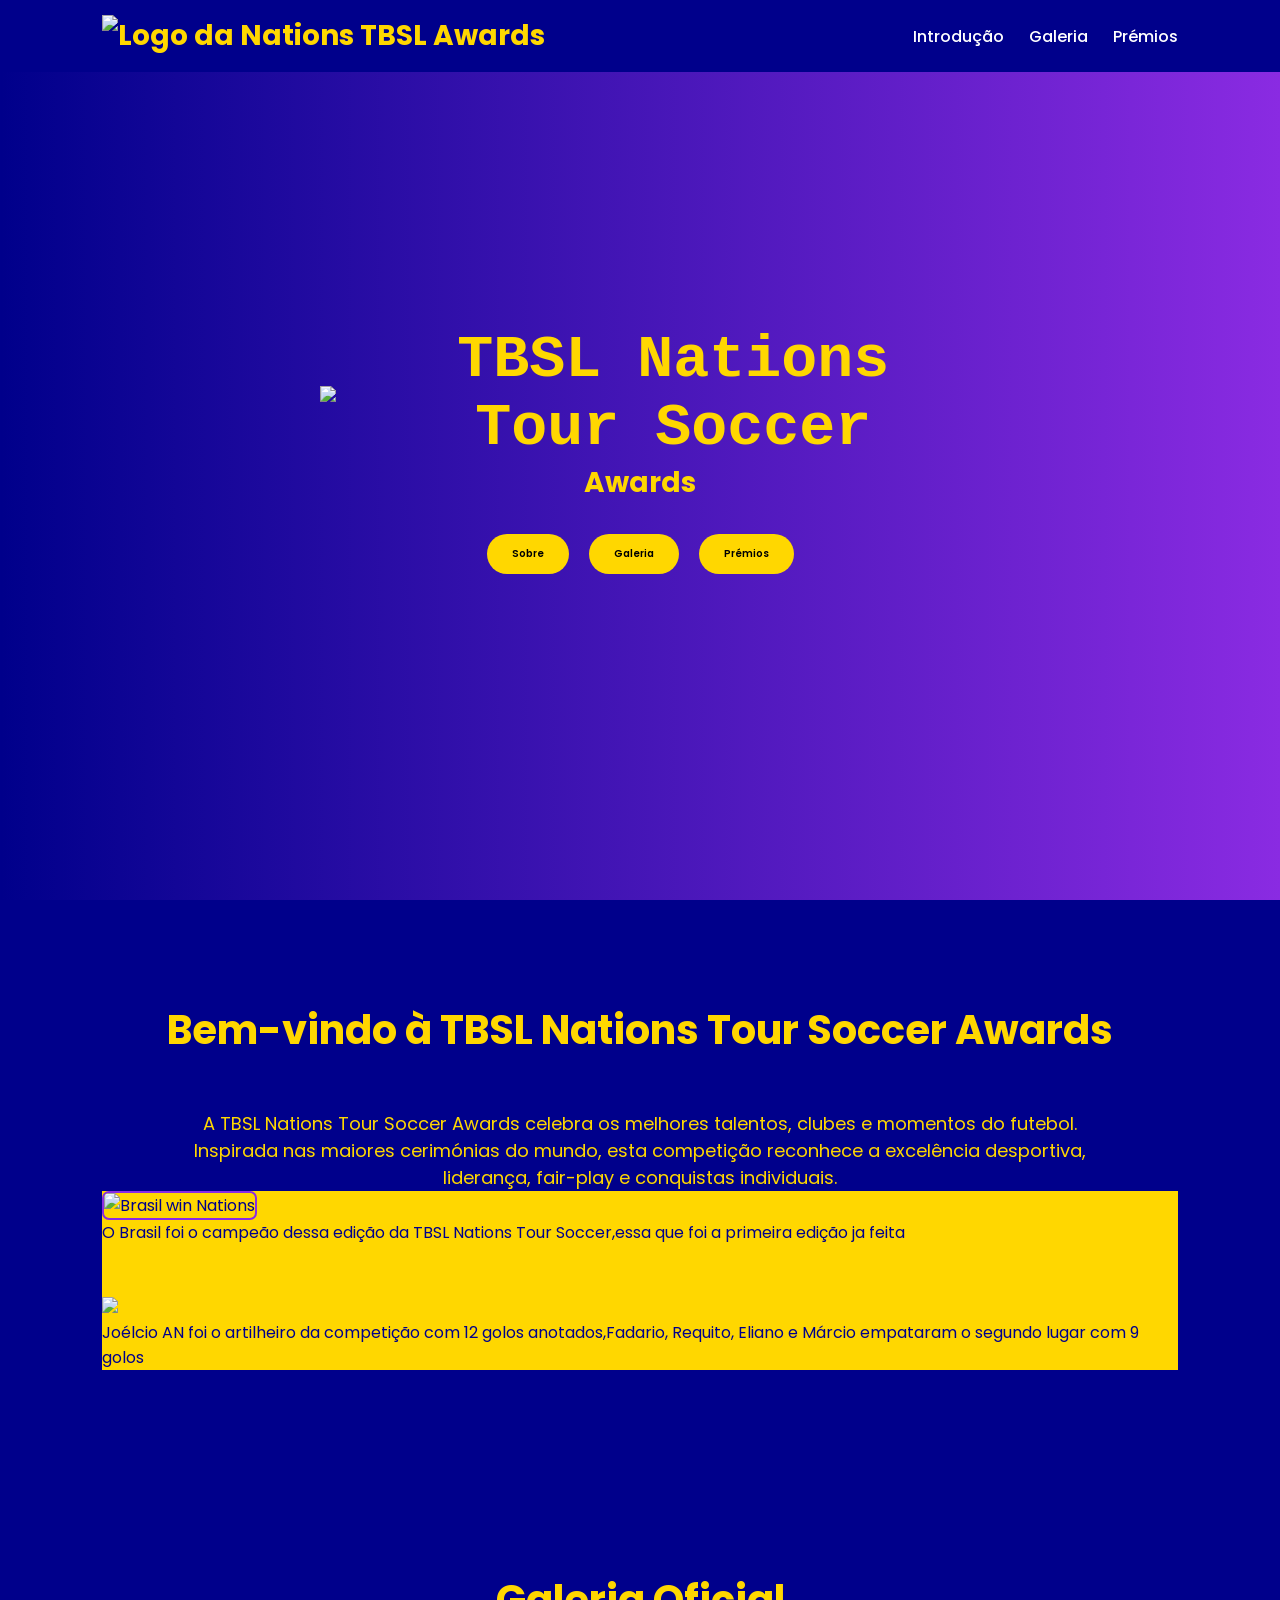
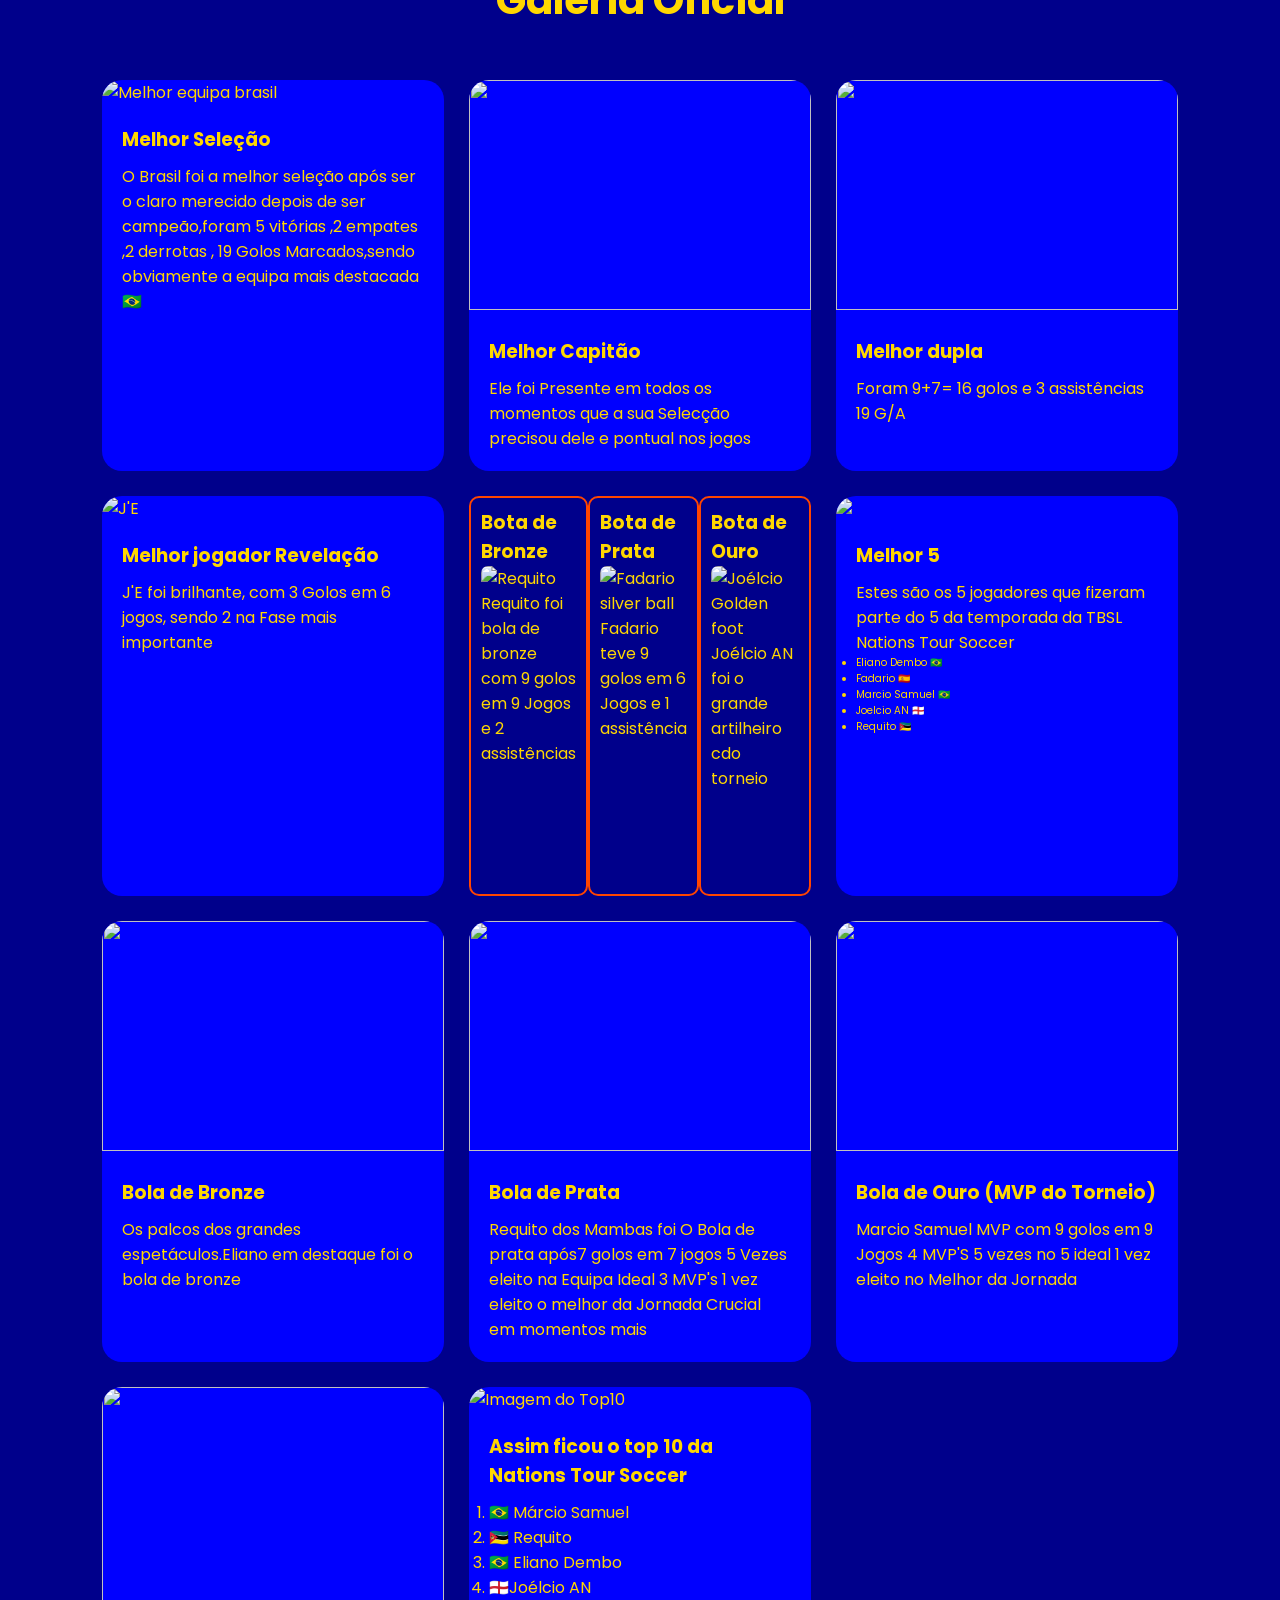
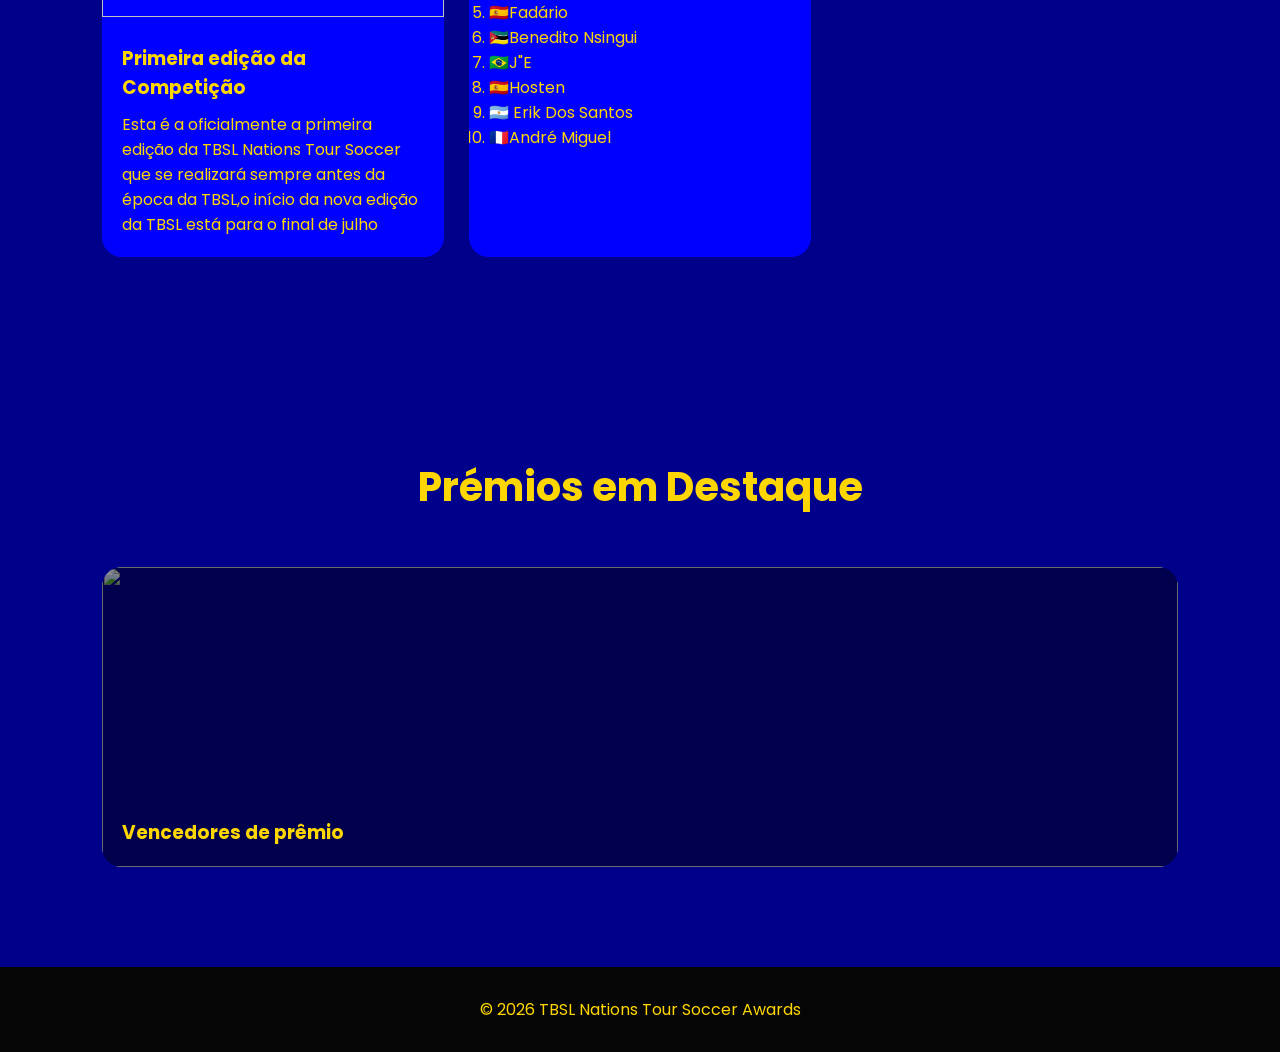
==== commit b7c2f100: "adicionar lista" ====
--- a/index.html
+++ b/index.html
@@ -452,6 +452,25 @@
 </div>
 </div>
 
+<div class="card">
+    <img src="https://image.cdn2.seaart.me/upload/static/20260617/31a152297f370bcb9eb37cf234280441_high.webp" alt="Imagem do Top10">
+    <div class="card-content">
+        <h3>Assim ficou o top 10 da Nations Tour Soccer</h3>
+        <ol>
+            <li>🇧🇷 Márcio Samuel 
+            <li>🇲🇿 Requito 
+            <li>🇧🇷 Eliano Dembo 
+            <li> 🏴󠁧󠁢󠁥󠁮󠁧󠁿Joélcio AN
+            <li>🇪🇸Fadário 
+            <li>🇲🇿Benedito Nsingui 
+            <li>🇧🇷J"E
+            <li>🇪🇸Hosten
+            <li>🇦🇷 Erik Dos Santos 
+            <li>🇫🇷André Miguel
+        </ol>
+</div>
+</div>
+
 </div>
 
 </section>
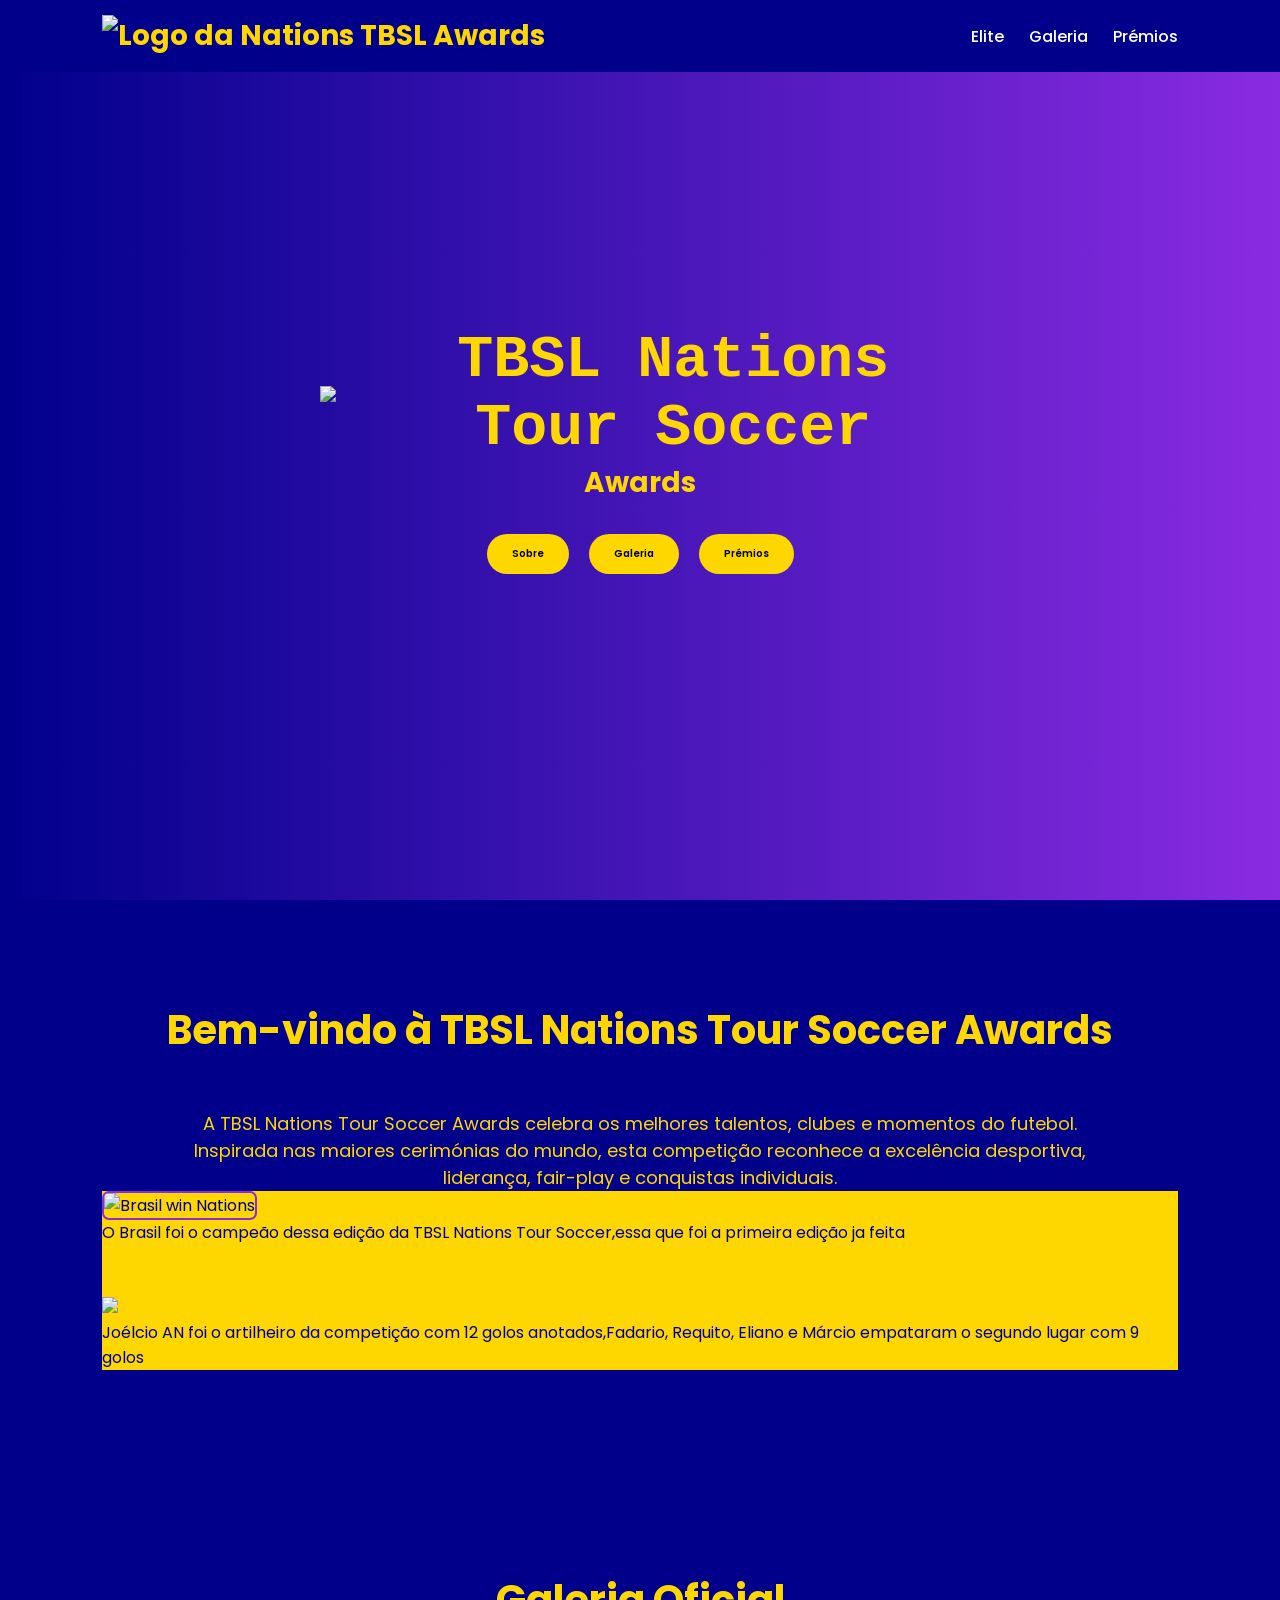
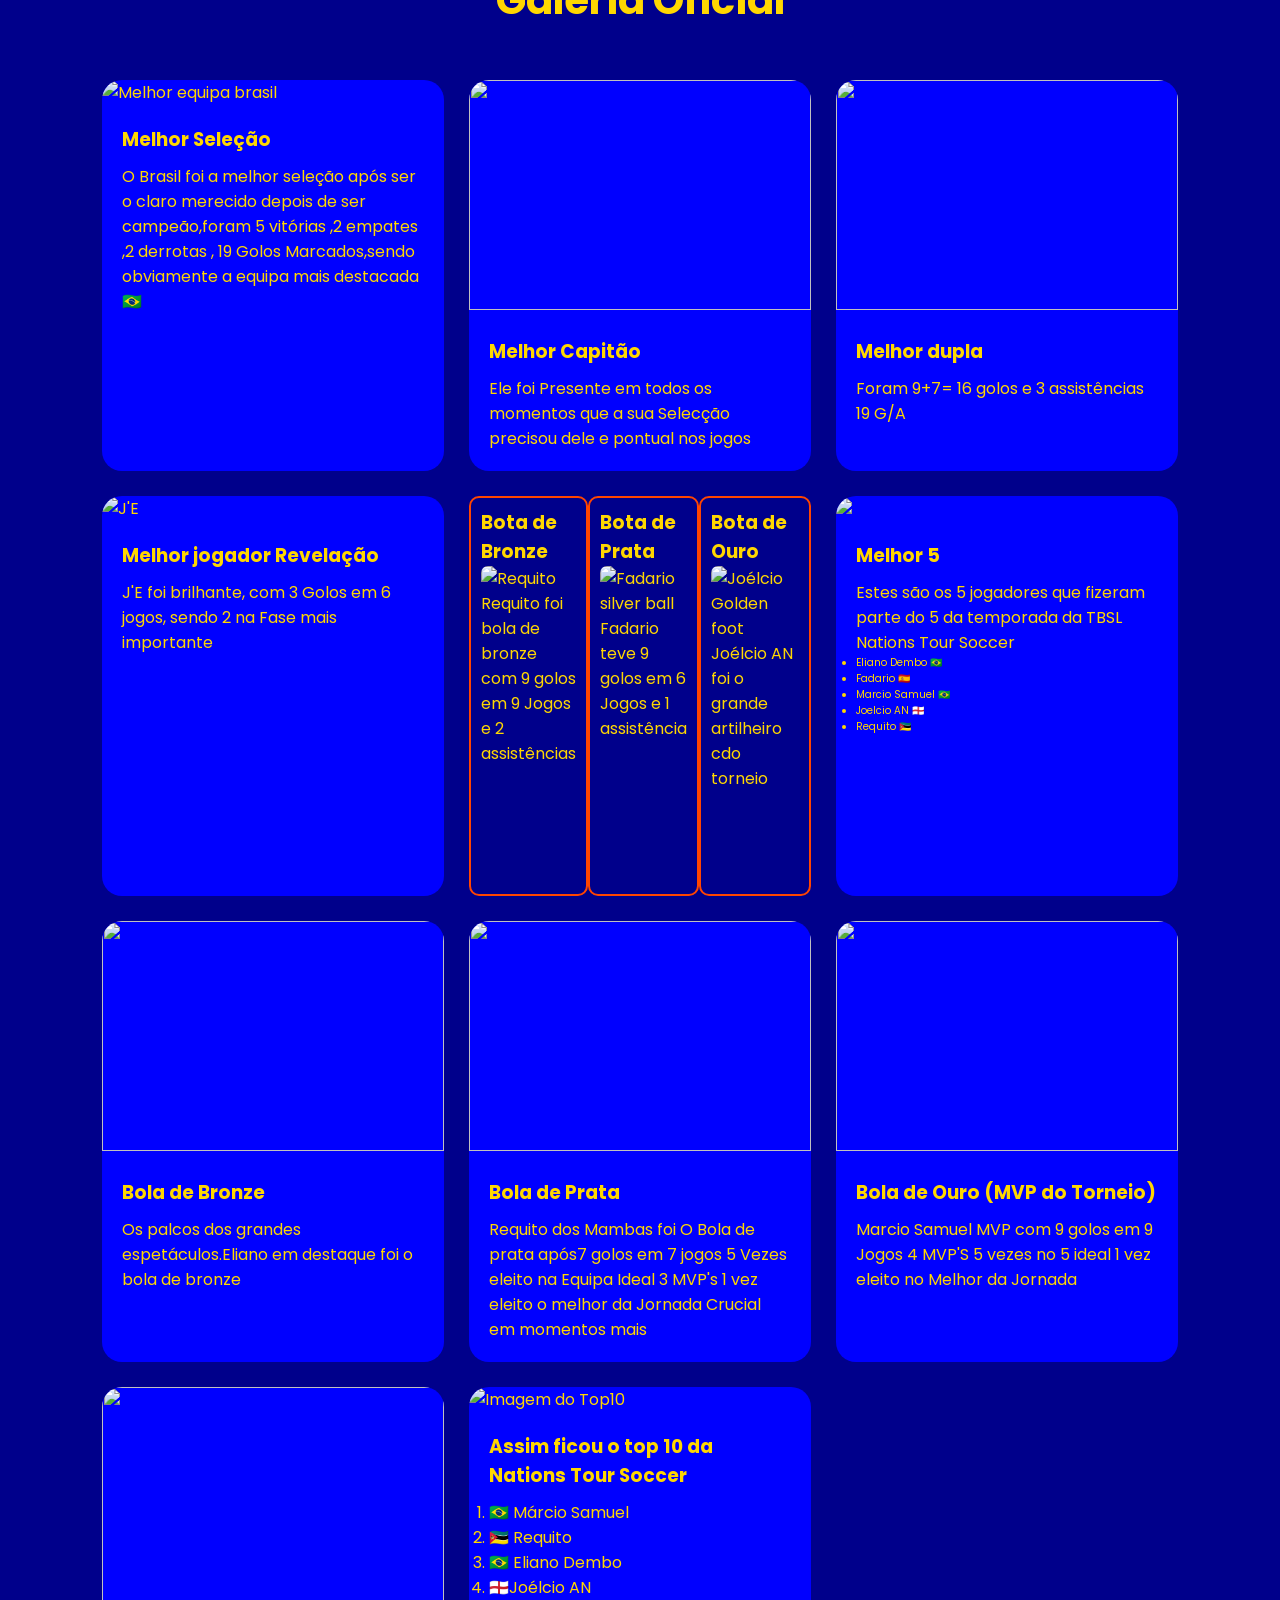
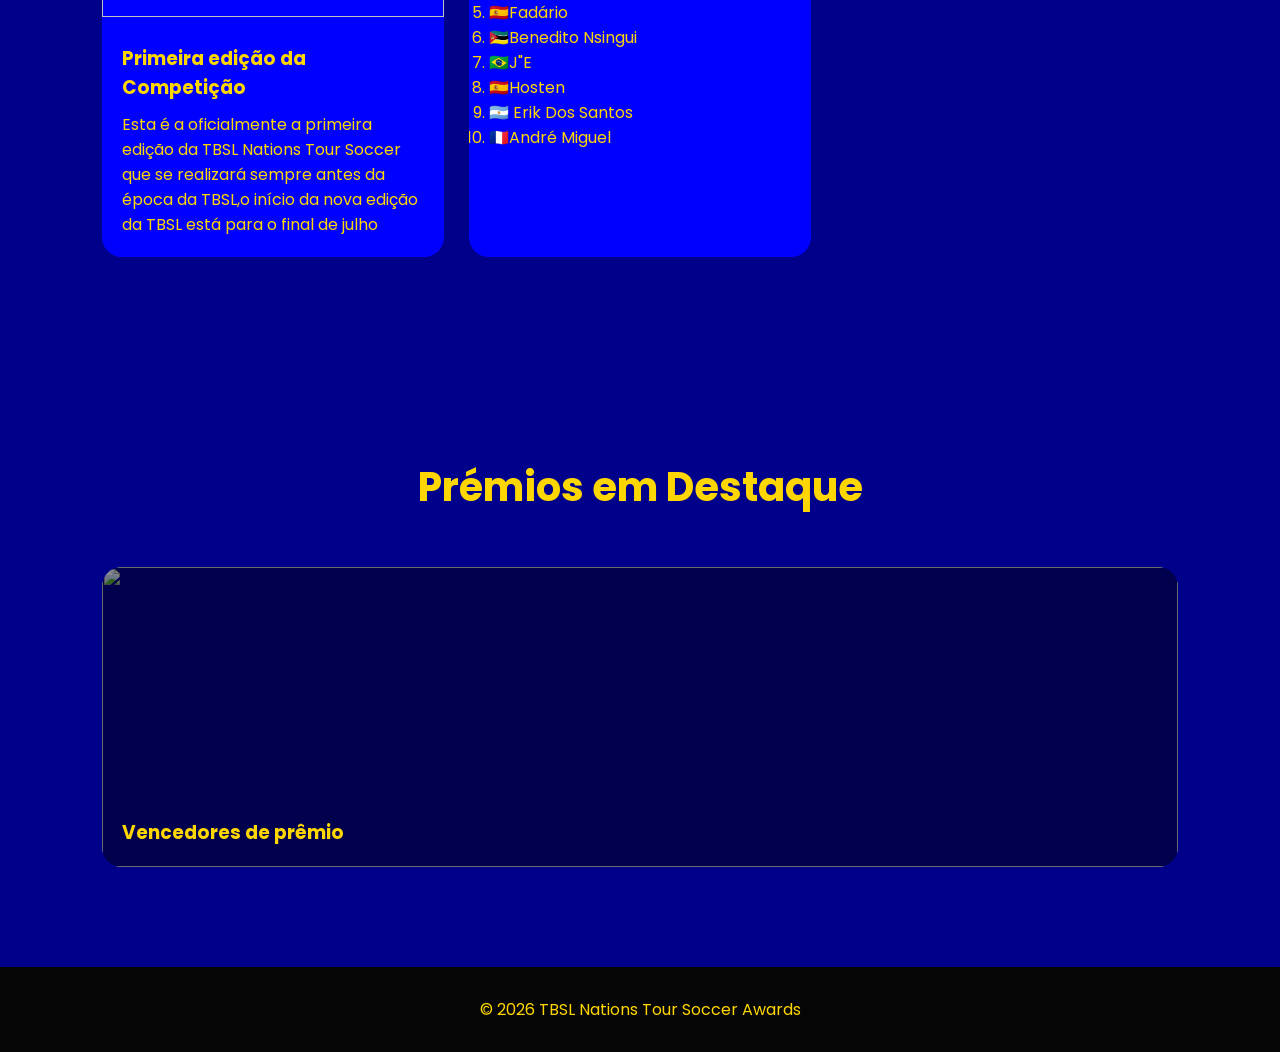
==== commit e2b63707: "Update index.html Adicionando a ligação entre páginas" ====
--- a/index.html
+++ b/index.html
@@ -271,7 +271,7 @@
     <img src="https://image.cdn2.seaart.me/2026-06-16/d8oqrs5e878c73c06da0/6c1cae64-1724-43f5-86f3-226b8505c85c.png" alt="Logo da Nations" style="height: 40px;"> TBSL Awards</div>
 
 <div class="menu">
-<a href="#sobre">Introdução</a>
+<a href="awards.html">Elite</a>
 <a href="#galeria">Galeria</a>
 <a href="#premios">Prémios</a>
 </div>
@@ -548,4 +548,4 @@
 </script>
 
 </body>
-</html>+</html>
